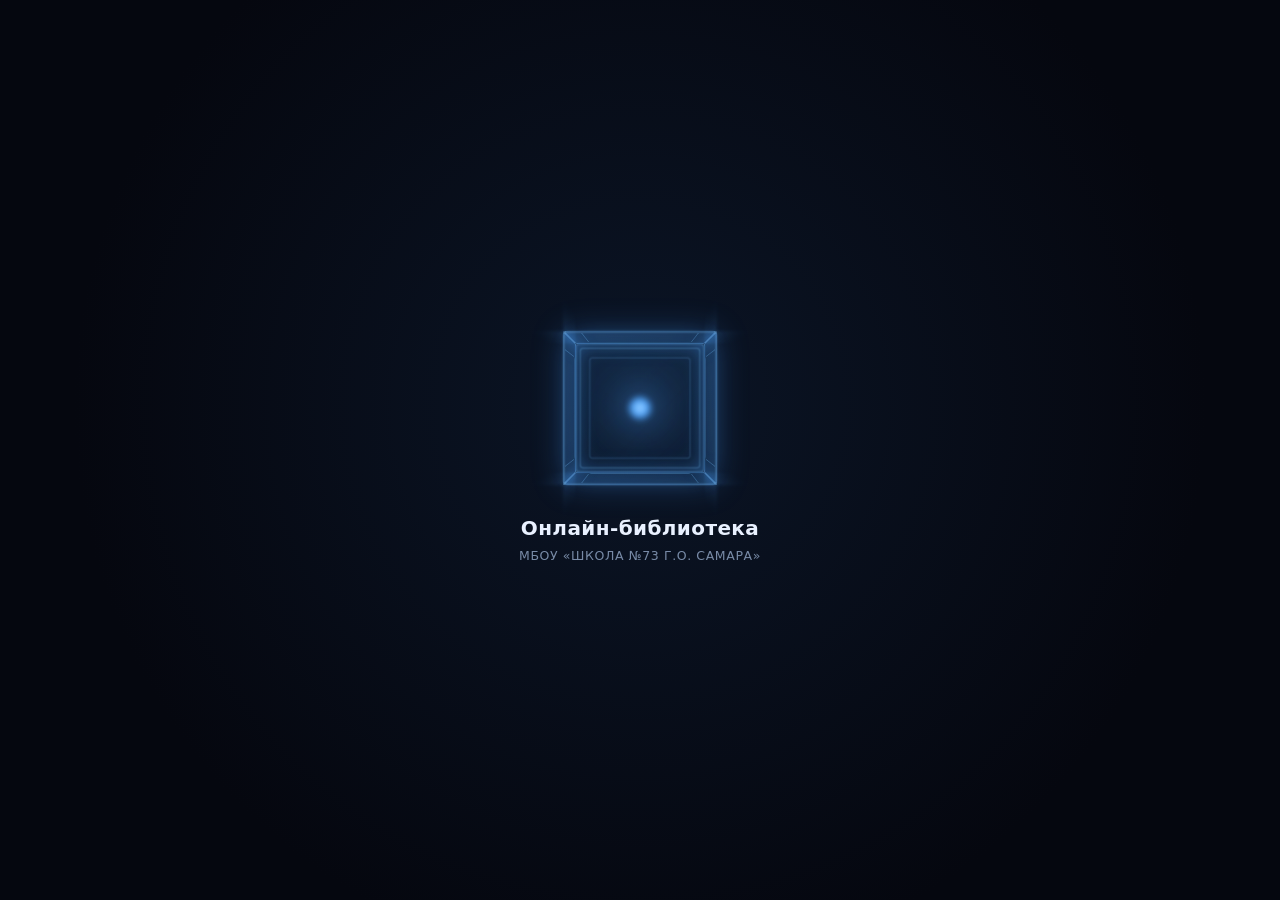
==== templates/index.html @ adfcaa39 "Первый коммит: загрузка проекта" ====
<!DOCTYPE html>
<html lang="ru" data-theme="dark">
<head>
<meta charset="UTF-8">
<meta name="viewport" content="width=device-width, initial-scale=1, viewport-fit=cover">
<title>Онлайн-библиотека — МБОУ «Школа №73 г.о. Самара»</title>
<link rel="stylesheet" href="/static/css/style.css">
</head>
<body>

<!-- ============ LOADER (3D CUBE) ============ -->
<div class="loader" id="loader">
  <div class="cube-scene">
    <div class="cube">
      <div class="cube-face cf-front"></div>
      <div class="cube-face cf-back"></div>
      <div class="cube-face cf-left"></div>
      <div class="cube-face cf-right"></div>
      <div class="cube-face cf-top"></div>
      <div class="cube-face cf-bottom"></div>
      <div class="cube-core"></div>
    </div>
  </div>
  <div class="loader-title">Онлайн-библиотека</div>
  <div class="loader-sub">МБОУ «Школа №73 г.о. Самара»</div>
</div>

<!-- ============ ФОНЫ ============ -->
<div class="bg-layer" id="bgA"></div>
<div class="bg-layer" id="bgB"></div>
<div class="bg-overlay"></div>

<!-- ============ AUTH OVERLAY ============ -->
<div class="auth-overlay hidden" id="authOverlay">
  <div class="auth-card">
    <button class="auth-close" id="authClose" title="Закрыть">×</button>

    <div class="auth-logo">▤</div>
    <h1 class="auth-title">Онлайн-библиотека</h1>
    <p class="auth-sub">МБОУ «Школа №73 г.о. Самара»</p>

    <div class="auth-tabs">
      <button class="auth-tab active" data-auth="login">Вход</button>
      <button class="auth-tab" data-auth="register">Регистрация</button>
    </div>

    <form id="authForm" autocomplete="off">
      <label class="field">
        <span>Логин</span>
        <input type="text" id="authLogin" placeholder="ivanov" maxlength="32" required>
      </label>
      <label class="field">
        <span>Пароль</span>
        <input type="password" id="authPassword" placeholder="Минимум 6 символов" minlength="6" required>
      </label>
      <div class="auth-error" id="authError"></div>
      <button type="submit" class="btn btn-primary btn-full" id="authSubmit">Войти</button>
    </form>

    <button class="auth-skip" id="authSkip">Читать без входа →</button>
  </div>
</div>

<!-- ============ APPLICATION ============ -->
<div class="app hidden" id="app">

  <aside class="sidebar" id="sidebar">
    <div class="brand reveal" style="--i:0">
      <div class="brand-logo">▤</div>
      <div class="brand-text">
        <span class="brand-title">Библиотека</span>
        <span class="brand-sub">Школа №73</span>
      </div>
    </div>

    <nav class="nav">
      <button class="nav-item active reveal" style="--i:1" data-tab="home">
        <span class="ni-icon">⌂</span><span class="ni-label">Главная</span>
      </button>
      <button class="nav-item reveal" style="--i:2" data-tab="books">
        <span class="ni-icon">▤</span><span class="ni-label">Произведения</span>
      </button>
      <button class="nav-item reveal" style="--i:3" data-tab="add">
        <span class="ni-icon">✎</span><span class="ni-label">Добавить</span>
      </button>
    </nav>

    <div class="sidebar-footer reveal" style="--i:4">
      <button class="theme-toggle" id="themeToggle" title="Сменить тему">
        <span class="tt-track"><span class="tt-thumb">◐</span></span>
      </button>
      <div class="user-slot" id="userSlot"></div>
    </div>
  </aside>

  <main class="main">
    <header class="topbar reveal" style="--i:5">
      <div class="crumbs">
        <span class="crumb-root">Библиотека</span>
        <span class="crumb-sep">/</span>
        <span class="crumb-cur" id="crumbCurrent">Главная</span>
      </div>
      <div class="search-wrap" id="searchWrap">
        <span class="search-icon">⌕</span>
        <input type="text" id="searchInput" placeholder="Поиск произведения…">
      </div>
    </header>

    <div class="content" id="content">

      <!-- HOME -->
      <section class="tab-panel active" id="tab-home">
        <div class="banner reveal" style="--i:6">
          <div class="banner-glow"></div>
          <div class="banner-inner">
            <h2>Онлайн-библиотека<br>МБОУ «Школа №73 г.о. Самара»</h2>
            <p>Читайте школьную программу прямо в браузере. Войдите в аккаунт,
               чтобы сохранять произведения в избранное, вести заметки и выделять важные мысли цветом.</p>
          </div>
        </div>

        <div class="home-grid">
          <div class="card clock-card reveal" style="--i:7">
            <div class="clock-time" id="clockTime">00:00:00</div>
            <div class="clock-date" id="clockDate">—</div>
          </div>

          <div class="card stat-card reveal" style="--i:8">
            <div class="stat-value" id="statBooks">0</div>
            <div class="stat-label">произведений в библиотеке</div>
          </div>

          <div class="card stat-card reveal" style="--i:9">
            <div class="stat-value" id="statFav">0</div>
            <div class="stat-label">в избранном</div>
          </div>

          <div class="card font-card reveal" style="--i:10">
            <div class="font-label">Размер текста</div>
            <div class="font-controls">
              <button class="btn btn-ghost btn-round" id="fontMinus" title="Меньше">A−</button>
              <span class="font-value" id="fontValue">18</span>
              <button class="btn btn-ghost btn-round" id="fontPlus" title="Больше">A+</button>
            </div>
          </div>
        </div>
      </section>

      <!-- BOOKS -->
      <section class="tab-panel" id="tab-books">
        <div class="books-head">
          <h3>Все произведения</h3>
          <span class="books-count" id="booksCount">0</span>
        </div>
        <div class="books-scroll" id="booksList"></div>
        <div class="empty-state hidden" id="booksEmpty">
          <div class="empty-mark">◫</div>
          <p>Пока ничего не найдено.</p>
        </div>
      </section>

      <!-- ADD -->
      <section class="tab-panel" id="tab-add">
        <div class="card info-card reveal" style="--i:6">
          <h3>Как добавить произведение</h3>
          <p>Библиотека пополняется <b>вручную</b> администратором школы.
             Автоматическая загрузка файлов с сайта отключена.</p>

          <div class="rule-block">
            <h4>Что не принимается</h4>
            <ul>
              <li>Произведения, запрещённые законодательством РФ
                  (экстремистские материалы из Федерального списка и т.п.).</li>
              <li>Контент 18+ / NSFW, сцены насилия и любой неприемлемый
                  для школьной библиотеки материал.</li>
              <li>Файлы, защищённые авторским правом без разрешения правообладателя.</li>
            </ul>
          </div>

          <div class="rule-block">
            <h4>Что принимается</h4>
            <ul>
              <li>Классическая литература, школьная программа, научпоп.</li>
              <li>Форматы: <code>.txt</code>, <code>.docx</code>, <code>.md</code>.</li>
              <li>Имя файла: <code>Автор - Название (год).txt</code></li>
            </ul>
          </div>

          <div class="mail-block">
            <span class="mail-label">Отправить произведение на почту:</span>
            <a class="mail-link" href="mailto:zezvarperol@gmail.com?subject=Добавление%20произведения%20в%20библиотеку">
              zezvarperol@gmail.com
            </a>
          </div>

          <div class="nametag">by suzarux — demo v0.1.3 build 154304102026</div>
        </div>
      </section>

    </div>
  </main>

  <nav class="mobile-nav">
    <button class="mnav-item active" data-tab="home"><span>⌂</span><small>Главная</small></button>
    <button class="mnav-item" data-tab="books"><span>▤</span><small>Книги</small></button>
    <button class="mnav-item" data-tab="add"><span>✎</span><small>Добавить</small></button>
    <button class="mnav-item" id="mobileTheme"><span>◐</span><small>Тема</small></button>
    <button class="mnav-item" id="mobileAuth"><span>⚿</span><small>Вход</small></button>
  </nav>
</div>

<!-- ============ READER ============ -->
<div class="reader hidden" id="reader">
  <div class="reader-top">
    <button class="btn btn-ghost btn-round" id="readerClose" title="Назад">←</button>
    <div class="reader-title-wrap">
      <div class="reader-title" id="readerTitle">—</div>
      <div class="reader-sub" id="readerSub">—</div>
    </div>
    <div class="reader-actions">
      <button class="btn btn-ghost btn-round" id="readerFav" title="В избранное">☆</button>
      <button class="btn btn-ghost btn-round" id="readerNotesBtn" title="Заметки">≡</button>
      <button class="btn btn-ghost btn-round" id="readerFontMinus" title="Меньше">A−</button>
      <button class="btn btn-ghost btn-round" id="readerFontPlus" title="Больше">A+</button>
    </div>
  </div>

  <div class="reader-body">
    <article class="reader-text" id="readerText"></article>

    <aside class="notes-panel" id="notesPanel">
      <div class="notes-head">
        <span>Заметки</span>
        <button class="btn btn-ghost btn-round btn-tiny" id="notesClose">×</button>
      </div>
      <textarea class="notes-input" id="noteInput"
                placeholder="Напиши заметку к этому произведению…"></textarea>
      <button class="btn btn-primary btn-small btn-full" id="noteAdd">Добавить заметку</button>
      <div class="notes-list" id="notesList"></div>
      <div class="hl-legend">
        <div class="hl-legend-title">Мои выделения</div>
        <div class="hl-legend-list" id="hlLegend"></div>
      </div>
    </aside>
  </div>
</div>

<!-- ============ SELECTION TOOLBAR ============ -->
<div class="sel-toolbar hidden" id="selToolbar">
  <span class="sel-label">Выделить:</span>
  <button class="sel-color" data-color="blue"   style="--c:#4da3ff"></button>
  <button class="sel-color" data-color="green"  style="--c:#48d597"></button>
  <button class="sel-color" data-color="yellow" style="--c:#ffd166"></button>
  <button class="sel-color" data-color="pink"   style="--c:#ff7eb6"></button>
  <button class="sel-color" data-color="violet" style="--c:#a98bff"></button>
</div>

<div class="toast-wrap" id="toastWrap"></div>

<script src="/static/js/app.js"></script>
</body>
</html>
---- static/css/style.css ----
/* ============================================================
   Онлайн-библиотека — Школа №73
   by suzarux — demo v0.1.3 build 154304102026
   ============================================================ */

:root{
  --radius: 14px;
  --radius-sm: 10px;
  --ease-spring: cubic-bezier(.34,1.56,.64,1);
  --ease-smooth: cubic-bezier(.22,1,.36,1);
  --ease-soft:   cubic-bezier(.4,0,.2,1);
}

[data-theme="dark"]{
  --bg:#070d18;
  --panel: rgba(16,26,44,.66);
  --panel-solid:#0f1a2c;
  --panel-2: rgba(26,40,64,.5);
  --border: rgba(120,170,255,.14);
  --border-strong: rgba(120,170,255,.28);
  --text:#e9f1ff;
  --muted:#8ba3c7;
  --accent:#4da3ff;
  --accent-2:#7cc4ff;
  --accent-soft: rgba(77,163,255,.14);
  --shadow: 0 20px 55px rgba(0,0,0,.6);
  --overlay: linear-gradient(180deg, rgba(6,11,22,.86) 0%, rgba(6,11,22,.94) 100%);
}
[data-theme="light"]{
  --bg:#eaf2fd;
  --panel: rgba(255,255,255,.74);
  --panel-solid:#ffffff;
  --panel-2: rgba(255,255,255,.6);
  --border: rgba(30,90,180,.14);
  --border-strong: rgba(30,90,180,.3);
  --text:#0d1a2e;
  --muted:#5c7699;
  --accent:#1f7ae0;
  --accent-2:#4da3ff;
  --accent-soft: rgba(31,122,224,.12);
  --shadow: 0 20px 50px rgba(30,80,160,.18);
  --overlay: linear-gradient(180deg, rgba(234,242,253,.85) 0%, rgba(234,242,253,.95) 100%);
}

*{box-sizing:border-box;margin:0;padding:0}
html,body{height:100%}
body{
  font-family:'Segoe UI','Inter',system-ui,-apple-system,Roboto,sans-serif;
  background:var(--bg); color:var(--text);
  overflow:hidden;
  -webkit-font-smoothing:antialiased;
  transition: background .6s var(--ease-smooth), color .6s var(--ease-smooth);
}
button,input,textarea{font-family:inherit;color:inherit}
.hidden{display:none !important}
::-webkit-scrollbar{width:9px;height:9px}
::-webkit-scrollbar-track{background:transparent}
::-webkit-scrollbar-thumb{background:var(--border-strong);border-radius:20px}
::-webkit-scrollbar-thumb:hover{background:var(--accent)}

/* ============================================================
   LOADER + 3D CUBE
   ============================================================ */
.loader{
  position:fixed;inset:0;z-index:200;
  display:flex;flex-direction:column;align-items:center;justify-content:center;
  background: radial-gradient(circle at 50% 45%, #0b1526 0%, #05070f 70%);
  transition:opacity .7s var(--ease-smooth), visibility .7s;
}
[data-theme="light"] .loader{
  background: radial-gradient(circle at 50% 45%, #dfeafb 0%, #b9cde8 70%);
}
.loader.gone{opacity:0;visibility:hidden}

.cube-scene{
  perspective: 800px;
  width:140px; height:140px;
  margin-bottom:38px;
  position:relative;
}
.cube{
  width:140px; height:140px;
  position:relative;
  transform-style:preserve-3d;
  animation: cubeRotate 5s linear infinite;
}
@keyframes cubeRotate{
  0%   { transform: rotateX(-25deg) rotateY(0deg); }
  100% { transform: rotateX(-25deg) rotateY(360deg); }
}

.cube-face{
  position:absolute; inset:0;
  border: 1px solid rgba(124,196,255,.55);
  background: linear-gradient(135deg, rgba(77,163,255,.10), rgba(77,163,255,.02));
  box-shadow:
    inset 0 0 22px rgba(77,163,255,.35),
    0 0 30px rgba(77,163,255,.28);
  border-radius:4px;
  backface-visibility: visible;
}
.cube-face::after{
  content:'';
  position:absolute; inset:14px;
  border:1px solid rgba(124,196,255,.28);
  border-radius:3px;
}
.cube-core{
  position:absolute;
  width:26px;height:26px;
  left:calc(50% - 13px);top:calc(50% - 13px);
  border-radius:50%;
  background: radial-gradient(circle, #a9dbff 0%, #4da3ff 45%, transparent 75%);
  filter: blur(3px);
  box-shadow:0 0 40px #4da3ff;
}
.cf-front   { transform: translateZ(70px); }
.cf-back    { transform: rotateY(180deg) translateZ(70px); }
.cf-left    { transform: rotateY(-90deg) translateZ(70px); }
.cf-right   { transform: rotateY(90deg)  translateZ(70px); }
.cf-top     { transform: rotateX(90deg)  translateZ(70px); }
.cf-bottom  { transform: rotateX(-90deg) translateZ(70px); }

.loader-title{
  font-size:20px;font-weight:700;letter-spacing:.4px;
  color:#e9f1ff;
}
[data-theme="light"] .loader-title{color:#0d1a2e}
.loader-sub{
  font-size:12.5px;
  color: rgba(180,205,240,.65);
  margin-top:8px;letter-spacing:.6px;
  text-transform:uppercase;
}

/* ============================================================
   BODY BG
   ============================================================ */
.bg-layer{
  position:fixed;inset:0;z-index:0;
  background-size:cover;background-position:center;
  opacity:0;transform:scale(1.08);
  transition:opacity 1.4s var(--ease-smooth), transform 12s linear;
  will-change:opacity,transform;
}
.bg-layer.show{opacity:1;transform:scale(1)}
.bg-overlay{
  position:fixed;inset:0;z-index:1;pointer-events:none;
  background:var(--overlay);
  transition:background .6s var(--ease-smooth);
}

/* ============================================================
   BUTTONS
   ============================================================ */
.btn{
  border:1px solid var(--border);
  background:var(--panel);
  color:var(--text);
  border-radius:var(--radius-sm);
  padding:11px 18px;
  font-size:14px;font-weight:600;
  cursor:pointer;
  backdrop-filter:blur(14px);
  transition:transform .35s var(--ease-spring), background .3s var(--ease-soft),
             border-color .3s var(--ease-soft), box-shadow .3s var(--ease-soft);
}
.btn:hover{transform:translateY(-2px);border-color:var(--border-strong);box-shadow:0 10px 24px rgba(0,0,0,.22)}
.btn:active{transform:translateY(0) scale(.97)}
.btn-primary{
  background:linear-gradient(135deg,var(--accent),var(--accent-2));
  border-color:transparent;color:#03121f;
}
.btn-primary:hover{box-shadow:0 12px 30px rgba(77,163,255,.4)}
.btn-ghost{background:transparent}
.btn-small{padding:8px 14px;font-size:13px}
.btn-tiny{padding:4px 9px;font-size:12px}
.btn-round{
  width:40px;height:40px;padding:0;border-radius:50%;
  display:inline-flex;align-items:center;justify-content:center;font-size:16px;
}
.btn-full{width:100%}

/* ============================================================
   AUTH OVERLAY (modal)
   ============================================================ */
.auth-overlay{
  position:fixed;inset:0;z-index:80;
  display:flex;align-items:center;justify-content:center;
  padding:20px;
  background: rgba(4,8,16,.55);
  backdrop-filter:blur(10px);
  animation: fadeIn .4s var(--ease-smooth) both;
}
[data-theme="light"] .auth-overlay{ background: rgba(215,228,246,.6); }
@keyframes fadeIn{ from{opacity:0} to{opacity:1} }

.auth-card{
  width:100%;max-width:420px;
  background:var(--panel);
  border:1px solid var(--border);
  border-radius:22px;
  padding:34px 30px 26px;
  backdrop-filter:blur(26px);
  box-shadow:var(--shadow);
  animation: cardIn .65s var(--ease-spring) both;
  position:relative;
}
@keyframes cardIn{ from{opacity:0;transform:translateY(24px) scale(.94)} to{opacity:1;transform:none} }

.auth-close{
  position:absolute;top:14px;right:16px;
  width:30px;height:30px;border-radius:50%;
  display:flex;align-items:center;justify-content:center;
  border:1px solid var(--border);background:transparent;color:var(--muted);
  font-size:16px;line-height:1;cursor:pointer;
  transition:all .35s var(--ease-spring);
}
.auth-close:hover{background:var(--panel-2);color:var(--text);transform:rotate(90deg) scale(1.05)}

.auth-logo{
  width:56px;height:56px;margin:0 auto 14px;
  display:flex;align-items:center;justify-content:center;
  font-size:26px;border-radius:16px;color:#03121f;
  background:linear-gradient(135deg,var(--accent),var(--accent-2));
  box-shadow:0 12px 30px rgba(77,163,255,.36);
}
.auth-title{text-align:center;font-size:22px;font-weight:700;letter-spacing:-.4px}
.auth-sub{text-align:center;color:var(--muted);font-size:12.5px;margin-top:5px;letter-spacing:.2px}

.auth-tabs{
  display:flex;gap:5px;margin:22px 0 18px;padding:5px;
  background:var(--panel-2);border-radius:12px;border:1px solid var(--border);
}
.auth-tab{
  flex:1;border:none;background:transparent;color:var(--muted);
  padding:9px;border-radius:9px;font-size:13.5px;font-weight:600;cursor:pointer;
  transition:all .35s var(--ease-spring);
}
.auth-tab.active{background:var(--panel-solid);color:var(--text);box-shadow:0 6px 14px rgba(0,0,0,.18)}

.field{display:block;margin-bottom:12px}
.field span{display:block;font-size:12px;color:var(--muted);margin-bottom:6px;font-weight:600;letter-spacing:.3px}
.field input{
  width:100%;padding:12px 14px;
  background:var(--panel-2);
  border:1px solid var(--border);
  border-radius:11px;font-size:14.5px;outline:none;
  transition:border-color .3s, box-shadow .3s, transform .35s var(--ease-spring);
}
.field input:focus{
  border-color:var(--accent);
  box-shadow:0 0 0 4px var(--accent-soft);
  transform:translateY(-1px);
}
.auth-error{
  min-height:18px;color:#ff6b8a;font-size:12.5px;margin-bottom:8px;text-align:center;
}
.auth-skip{
  display:block;width:100%;margin-top:16px;padding:10px;
  background:none;border:none;color:var(--muted);font-size:13px;font-weight:600;
  cursor:pointer;letter-spacing:.3px;border-radius:10px;
  transition:all .35s var(--ease-spring);
}
.auth-skip:hover{color:var(--accent);transform:translateX(4px)}

/* ============================================================
   APP SHELL
   ============================================================ */
.app{
  position:relative;z-index:2;
  display:grid;
  grid-template-columns:250px 1fr;
  height:100vh;
  animation: appIn .55s var(--ease-smooth) both;
  transition: filter .6s var(--ease-smooth);
}
.app.blurred{ filter: blur(5px); }
@keyframes appIn{ from{opacity:0} to{opacity:1} }

/* Reveal animation */
.reveal{
  opacity:0;
  transform:translateY(16px);
  animation: revealIn .75s var(--ease-spring) forwards;
  animation-delay: calc(var(--i, 0) * 80ms + 200ms);
}
@keyframes revealIn{
  to { opacity:1; transform:translateY(0); }
}

/* ============================================================
   SIDEBAR
   ============================================================ */
.sidebar{
  display:flex;flex-direction:column;
  padding:22px 16px;
  border-right:1px solid var(--border);
  background:var(--panel);
  backdrop-filter:blur(22px);
  transition:background .6s var(--ease-smooth);
}
.brand{display:flex;align-items:center;gap:12px;padding:0 8px 22px}
.brand-logo{
  width:42px;height:42px;flex:0 0 42px;
  display:flex;align-items:center;justify-content:center;font-size:20px;
  border-radius:13px;color:#03121f;
  background:linear-gradient(135deg,var(--accent),var(--accent-2));
  box-shadow:0 10px 24px rgba(77,163,255,.32);
  transition:transform .5s var(--ease-spring);
}
.brand-logo:hover{transform:rotate(-8deg) scale(1.06)}
.brand-text{display:flex;flex-direction:column;line-height:1.2}
.brand-title{font-weight:700;font-size:15px;letter-spacing:.2px}
.brand-sub{font-size:11.5px;color:var(--muted);letter-spacing:.3px}

.nav{display:flex;flex-direction:column;gap:4px;flex:1}
.nav-item{
  display:flex;align-items:center;gap:12px;
  padding:12px 14px;border:none;background:transparent;
  color:var(--muted);font-size:14px;font-weight:600;
  border-radius:12px;cursor:pointer;text-align:left;
  transition:all .4s var(--ease-spring);
}
.nav-item:hover{background:var(--panel-2);color:var(--text);transform:translateX(4px)}
.nav-item.active{
  background:var(--accent-soft);color:var(--accent);
  box-shadow:inset 0 0 0 1px var(--border-strong);
}
.ni-icon{font-size:15px;width:20px;text-align:center;line-height:1}

.sidebar-footer{display:flex;flex-direction:column;gap:12px;padding-top:14px;border-top:1px solid var(--border)}
.theme-toggle{
  border:1px solid var(--border);background:var(--panel-2);
  border-radius:26px;padding:4px;cursor:pointer;align-self:flex-start;
  transition:all .4s var(--ease-spring);
}
.theme-toggle:hover{border-color:var(--border-strong)}
.tt-track{display:block;width:50px;height:24px;border-radius:20px;position:relative;background:var(--panel-solid)}
.tt-thumb{
  position:absolute;top:2px;left:2px;width:20px;height:20px;border-radius:50%;
  display:flex;align-items:center;justify-content:center;font-size:11px;
  color:#03121f;
  background:linear-gradient(135deg,var(--accent),var(--accent-2));
  transition:transform .55s var(--ease-spring);
}
[data-theme="light"] .tt-thumb{transform:translateX(26px)}

.user-slot{display:flex;flex-direction:column;gap:8px}
.user-chip{
  display:flex;align-items:center;gap:10px;padding:8px 10px;
  border-radius:11px;background:var(--panel-2);border:1px solid var(--border);
}
.user-avatar{
  width:28px;height:28px;flex:0 0 28px;border-radius:50%;
  display:flex;align-items:center;justify-content:center;
  font-size:12px;font-weight:700;text-transform:uppercase;
  background:linear-gradient(135deg,var(--accent),var(--accent-2));color:#03121f;
}
.user-name{font-size:13px;font-weight:600;overflow:hidden;text-overflow:ellipsis;white-space:nowrap}

/* ============================================================
   MAIN / TOPBAR
   ============================================================ */
.main{display:flex;flex-direction:column;overflow:hidden}
.topbar{
  display:flex;align-items:center;justify-content:space-between;gap:20px;
  padding:18px 30px;border-bottom:1px solid var(--border);
  background:var(--panel);backdrop-filter:blur(20px);
}
.crumbs{font-size:14px;font-weight:600;display:flex;gap:8px;align-items:center;letter-spacing:.2px}
.crumb-root{color:var(--muted)}
.crumb-sep{color:var(--muted);opacity:.5}
.search-wrap{
  position:relative;display:flex;align-items:center;
  background:var(--panel-2);border:1px solid var(--border);
  border-radius:12px;padding:0 14px;min-width:260px;
  transition:all .4s var(--ease-spring);
}
.search-wrap:focus-within{
  border-color:var(--accent);box-shadow:0 0 0 4px var(--accent-soft);transform:translateY(-1px);
}
.search-wrap.disabled{opacity:.4;pointer-events:none}
.search-icon{font-size:14px;opacity:.65;margin-right:8px;line-height:1}
.search-wrap input{
  border:none;background:transparent;outline:none;
  padding:11px 0;font-size:14px;width:100%;
}

.content{flex:1;overflow:hidden;padding:26px 30px 34px;position:relative}
.tab-panel{display:none;height:100%;overflow-y:auto;padding-right:6px}
.tab-panel.active{display:block;animation: panelIn .55s var(--ease-smooth) both}
@keyframes panelIn{ from{opacity:0;transform:translateY(16px)} to{opacity:1;transform:none} }

/* HOME */
.banner{
  position:relative;border-radius:20px;overflow:hidden;
  padding:44px 38px;
  background:linear-gradient(135deg, rgba(77,163,255,.26), rgba(124,196,255,.08) 60%, transparent);
  border:1px solid var(--border);
  box-shadow:var(--shadow);
  margin-bottom:22px;
}
.banner-glow{
  position:absolute;width:340px;height:340px;border-radius:50%;
  right:-90px;top:-140px;
  background:radial-gradient(circle, rgba(77,163,255,.45), transparent 70%);
  filter:blur(20px);animation:floatGlow 9s ease-in-out infinite;
}
@keyframes floatGlow{ 0%,100%{transform:translate(0,0)} 50%{transform:translate(-24px,26px)} }
.banner-inner{position:relative;z-index:1;max-width:640px}
.banner h2{font-size:26px;line-height:1.3;letter-spacing:-.5px;margin-bottom:12px}
.banner p{color:var(--muted);font-size:14.5px;line-height:1.65}

.home-grid{display:grid;grid-template-columns:repeat(auto-fit,minmax(210px,1fr));gap:16px}
.card{
  background:var(--panel);border:1px solid var(--border);
  border-radius:18px;padding:22px;
  backdrop-filter:blur(18px);box-shadow:var(--shadow);
  transition:transform .5s var(--ease-spring), border-color .3s var(--ease-soft);
}
.card:hover{transform:translateY(-4px);border-color:var(--border-strong)}
.clock-time{
  font-size:36px;font-weight:700;letter-spacing:-1.5px;
  background:linear-gradient(135deg,var(--accent),var(--accent-2));
  -webkit-background-clip:text;background-clip:text;color:transparent;
  font-variant-numeric:tabular-nums;
}
.clock-date{color:var(--muted);font-size:13px;margin-top:6px;text-transform:capitalize}
.stat-value{font-size:36px;font-weight:700;letter-spacing:-1.5px;color:var(--accent)}
.stat-label{color:var(--muted);font-size:13px;margin-top:4px}
.font-label{color:var(--muted);font-size:13px;margin-bottom:12px}
.font-controls{display:flex;align-items:center;gap:12px}
.font-value{font-size:19px;font-weight:700;min-width:32px;text-align:center;color:var(--accent)}

/* BOOKS */
.books-head{display:flex;align-items:baseline;gap:12px;margin-bottom:16px}
.books-head h3{font-size:19px;letter-spacing:-.3px}
.books-count{
  font-size:12px;font-weight:700;color:var(--accent);
  background:var(--accent-soft);padding:3px 10px;border-radius:20px;
}
.books-scroll{
  display:grid;grid-template-columns:repeat(2,minmax(0,1fr));
  gap:12px;max-height:calc(100vh - 250px);
  overflow-y:auto;padding-right:8px;
}
.book-card{
  display:flex;flex-direction:column;gap:8px;
  padding:18px;border-radius:15px;
  background:var(--panel);border:1px solid var(--border);
  cursor:pointer;position:relative;overflow:hidden;
  backdrop-filter:blur(14px);
  transition:transform .45s var(--ease-spring), border-color .3s,
             box-shadow .35s var(--ease-soft), background .3s;
  animation: bookIn .5s var(--ease-smooth) both;
}
@keyframes bookIn{ from{opacity:0;transform:translateY(14px) scale(.97)} to{opacity:1;transform:none} }
.book-card::before{
  content:'';position:absolute;left:0;top:0;bottom:0;width:3px;
  background:linear-gradient(180deg,var(--accent),var(--accent-2));
  transform:scaleY(0);transform-origin:top;
  transition:transform .45s var(--ease-spring);
}
.book-card:hover{transform:translateY(-4px) scale(1.012);border-color:var(--border-strong);
  box-shadow:0 18px 40px rgba(0,0,0,.3)}
.book-card:hover::before{transform:scaleY(1)}
.book-title{font-size:15px;font-weight:700;line-height:1.35;padding-right:26px}
.book-meta{font-size:12.5px;color:var(--muted);display:flex;gap:9px;flex-wrap:wrap}
.book-meta b{color:var(--text);font-weight:600}
.book-fav{
  position:absolute;top:14px;right:14px;font-size:15px;
  opacity:.35;transition:all .4s var(--ease-spring);cursor:pointer;
  background:none;border:none;padding:2px;line-height:1;
}
.book-fav:hover{transform:scale(1.35);opacity:.75}
.book-fav.on{opacity:1;color:#ffc94d;filter:drop-shadow(0 0 8px rgba(255,200,60,.75))}

.empty-state{text-align:center;padding:70px 20px;color:var(--muted)}
.empty-mark{font-size:44px;margin-bottom:12px;opacity:.5;line-height:1}

/* INFO CARD */
.info-card{max-width:760px}
.info-card h3{font-size:20px;margin-bottom:12px;letter-spacing:-.3px}
.info-card > p{color:var(--muted);line-height:1.7;font-size:14.5px;margin-bottom:22px}
.rule-block{
  background:var(--panel-2);border:1px solid var(--border);
  border-radius:14px;padding:18px 20px;margin-bottom:14px;
  transition:border-color .3s, transform .4s var(--ease-spring);
}
.rule-block:hover{transform:translateX(4px);border-color:var(--border-strong)}
.rule-block h4{font-size:14.5px;margin-bottom:10px;letter-spacing:.2px}
.rule-block ul{list-style:none;display:flex;flex-direction:column;gap:8px}
.rule-block li{font-size:13.5px;color:var(--muted);line-height:1.6;padding-left:16px;position:relative}
.rule-block li::before{content:'—';position:absolute;left:0;color:var(--accent);opacity:.7}
.rule-block code{
  background:var(--accent-soft);color:var(--accent);
  padding:2px 7px;border-radius:6px;font-size:12.5px;
}
.mail-block{
  margin-top:20px;padding:20px;border-radius:14px;
  background:linear-gradient(135deg,var(--accent-soft),transparent);
  border:1px solid var(--border-strong);
  display:flex;flex-direction:column;gap:8px;
}
.mail-label{font-size:13px;color:var(--muted)}
.mail-link{
  font-size:19px;font-weight:700;color:var(--accent);text-decoration:none;
  transition:transform .4s var(--ease-spring), letter-spacing .3s;
  display:inline-block;width:fit-content;
}
.mail-link:hover{transform:translateX(6px);letter-spacing:.5px}

.nametag{
  margin-top:26px;padding-top:16px;border-top:1px dashed var(--border);
  font-family: 'Consolas','JetBrains Mono',monospace;
  font-size:11.5px;letter-spacing:.6px;
  color:var(--muted); opacity:.8;
  text-align:right;
}

/* MOBILE NAV */
.mobile-nav{display:none}

/* ============================================================
   READER
   ============================================================ */
.reader{
  position:fixed;inset:0;z-index:70;
  display:flex;flex-direction:column;
  background:var(--bg);
  animation: readerIn .5s var(--ease-smooth) both;
}
@keyframes readerIn{ from{opacity:0;transform:translateY(24px) scale(.985)} to{opacity:1;transform:none} }
.reader-top{
  display:flex;align-items:center;gap:14px;
  padding:16px 24px;border-bottom:1px solid var(--border);
  background:var(--panel);backdrop-filter:blur(20px);
}
.reader-title-wrap{flex:1;min-width:0}
.reader-title{font-size:16px;font-weight:700;white-space:nowrap;overflow:hidden;text-overflow:ellipsis}
.reader-sub{font-size:12.5px;color:var(--muted);white-space:nowrap;overflow:hidden;text-overflow:ellipsis}
.reader-actions{display:flex;gap:8px}
#readerFav.on{color:#ffc94d;border-color:#ffc94d}
.reader-body{flex:1;display:flex;overflow:hidden;position:relative}
.reader-text{
  flex:1;overflow-y:auto;
  padding:44px clamp(20px,7vw,120px) 90px;
  white-space:pre-wrap;word-wrap:break-word;
  line-height:1.85;letter-spacing:.15px;
  font-size:18px;
  max-width:100%;
  transition:font-size .35s var(--ease-smooth);
}
.reader-text::selection{background:var(--accent-soft)}
mark.hl{
  background:transparent;border-radius:4px;padding:2px 1px;
  transition:background .3s;cursor:pointer;
}
mark.hl[data-color="blue"]  {background:rgba(77,163,255,.32)}
mark.hl[data-color="green"] {background:rgba(72,213,151,.32)}
mark.hl[data-color="yellow"]{background:rgba(255,209,102,.38)}
mark.hl[data-color="pink"]  {background:rgba(255,126,182,.32)}
mark.hl[data-color="violet"]{background:rgba(169,139,255,.34)}
mark.hl:hover{filter:brightness(1.25)}

.notes-panel{
  width:330px;flex:0 0 330px;
  border-left:1px solid var(--border);
  background:var(--panel);backdrop-filter:blur(20px);
  display:flex;flex-direction:column;gap:12px;
  padding:20px;overflow-y:auto;
  transition:transform .5s var(--ease-spring), margin .5s var(--ease-spring);
}
.notes-panel.collapsed{margin-right:-330px;transform:translateX(100%)}
.notes-head{display:flex;justify-content:space-between;align-items:center;font-weight:700;font-size:15px;letter-spacing:.2px}
.notes-input{
  width:100%;min-height:90px;resize:vertical;
  background:var(--panel-2);border:1px solid var(--border);
  border-radius:12px;padding:12px;font-size:13.5px;outline:none;
  transition:border-color .3s, box-shadow .3s;line-height:1.55;
}
.notes-input:focus{border-color:var(--accent);box-shadow:0 0 0 4px var(--accent-soft)}
.notes-list{display:flex;flex-direction:column;gap:9px}
.note-item{
  background:var(--panel-2);border:1px solid var(--border);
  border-radius:11px;padding:12px;font-size:13px;line-height:1.55;
  animation: bookIn .4s var(--ease-smooth) both;
  transition:transform .4s var(--ease-spring), border-color .3s;
}
.note-item:hover{transform:translateX(-3px);border-color:var(--border-strong)}
.note-date{font-size:11px;color:var(--muted);margin-top:7px}
.note-del{float:right;background:none;border:none;cursor:pointer;opacity:.45;font-size:12px;
  transition:all .3s var(--ease-spring)}
.note-del:hover{opacity:1;transform:scale(1.25)}

.hl-legend{margin-top:8px;border-top:1px solid var(--border);padding-top:14px}
.hl-legend-title{font-size:12px;color:var(--muted);font-weight:700;margin-bottom:10px;
  text-transform:uppercase;letter-spacing:.6px}
.hl-legend-list{display:flex;flex-direction:column;gap:8px}
.hl-item{
  font-size:12.5px;line-height:1.5;padding:9px 11px;border-radius:10px;
  border-left:3px solid var(--accent);background:var(--panel-2);
  display:flex;justify-content:space-between;gap:8px;align-items:flex-start;
  animation: bookIn .35s var(--ease-smooth) both;
}
.hl-item-text{flex:1;opacity:.85}
.hl-item-x{background:none;border:none;cursor:pointer;opacity:.5;font-size:12px;
  transition:all .3s var(--ease-spring)}
.hl-item-x:hover{opacity:1;transform:scale(1.2)}

/* SELECTION TOOLBAR */
.sel-toolbar{
  position:fixed;z-index:90;
  display:flex;align-items:center;gap:8px;
  padding:8px 12px;border-radius:30px;
  background:var(--panel-solid);border:1px solid var(--border-strong);
  box-shadow:0 16px 40px rgba(0,0,0,.45);
  transform:translate(-50%,-100%) scale(.85);opacity:0;
  transition:transform .35s var(--ease-spring), opacity .25s var(--ease-soft);
  pointer-events:none;
}
.sel-toolbar.show{transform:translate(-50%,-100%) scale(1);opacity:1;pointer-events:auto}
.sel-label{font-size:12px;color:var(--muted);font-weight:600;margin-right:2px}
.sel-color{
  width:24px;height:24px;border-radius:50%;border:2px solid rgba(255,255,255,.25);
  background:var(--c);cursor:pointer;
  transition:transform .35s var(--ease-spring), box-shadow .3s;
}
.sel-color:hover{transform:scale(1.22);box-shadow:0 0 12px var(--c)}

/* TOAST */
.toast-wrap{position:fixed;bottom:26px;left:50%;transform:translateX(-50%);
  z-index:120;display:flex;flex-direction:column;gap:9px;align-items:center;pointer-events:none}
.toast{
  padding:11px 22px;border-radius:30px;font-size:13.5px;font-weight:600;
  background:var(--panel-solid);border:1px solid var(--border-strong);
  box-shadow:0 14px 34px rgba(0,0,0,.4);
  animation: toastIn .45s var(--ease-spring) both;
}
@keyframes toastIn{ from{opacity:0;transform:translateY(20px) scale(.9)} to{opacity:1;transform:none} }
.toast.out{animation: toastOut .35s var(--ease-soft) both}
@keyframes toastOut{ to{opacity:0;transform:translateY(14px) scale(.94)} }

/* ============================================================
   RESPONSIVE
   ============================================================ */
@media (max-width:1024px){
  .books-scroll{grid-template-columns:1fr}
  .notes-panel{width:290px;flex-basis:290px}
  .notes-panel.collapsed{margin-right:-290px}
}
@media (max-width:860px){
  .app{grid-template-columns:1fr}
  .sidebar{display:none}
  .mobile-nav{
    display:flex;position:fixed;bottom:0;left:0;right:0;z-index:40;
    background:var(--panel);backdrop-filter:blur(22px);
    border-top:1px solid var(--border);
    padding:8px 6px calc(8px + env(safe-area-inset-bottom));
    justify-content:space-around;
  }
  .mnav-item{
    flex:1;display:flex;flex-direction:column;align-items:center;gap:3px;
    background:none;border:none;color:var(--muted);cursor:pointer;
    padding:7px 4px;border-radius:12px;font-size:18px;line-height:1;
    transition:all .4s var(--ease-spring);
  }
  .mnav-item small{font-size:10px;font-weight:600;letter-spacing:.3px}
  .mnav-item.active{color:var(--accent);background:var(--accent-soft);transform:translateY(-3px)}
  .content{padding:18px 16px 100px}
  .topbar{padding:14px 16px;flex-wrap:wrap;gap:12px}
  .search-wrap{min-width:100%;order:2}
  .books-scroll{max-height:none;overflow:visible}
  .reader-text{padding:28px 20px 100px;font-size:17px}
  .notes-panel{
    position:absolute;right:0;top:0;bottom:0;z-index:5;
    width:88%;max-width:340px;flex-basis:auto;
    box-shadow:-20px 0 50px rgba(0,0,0,.4);
  }
  .notes-panel.collapsed{margin-right:0;transform:translateX(105%)}
  .banner{padding:32px 24px}
  .banner h2{font-size:21px}
  .clock-time{font-size:30px}
}
@media (max-width:480px){
  .home-grid{grid-template-columns:1fr 1fr}
  .clock-card{grid-column:1/-1}
  .font-card{grid-column:1/-1}
  .stat-value{font-size:28px}
  .auth-card{padding:30px 22px 24px}
}
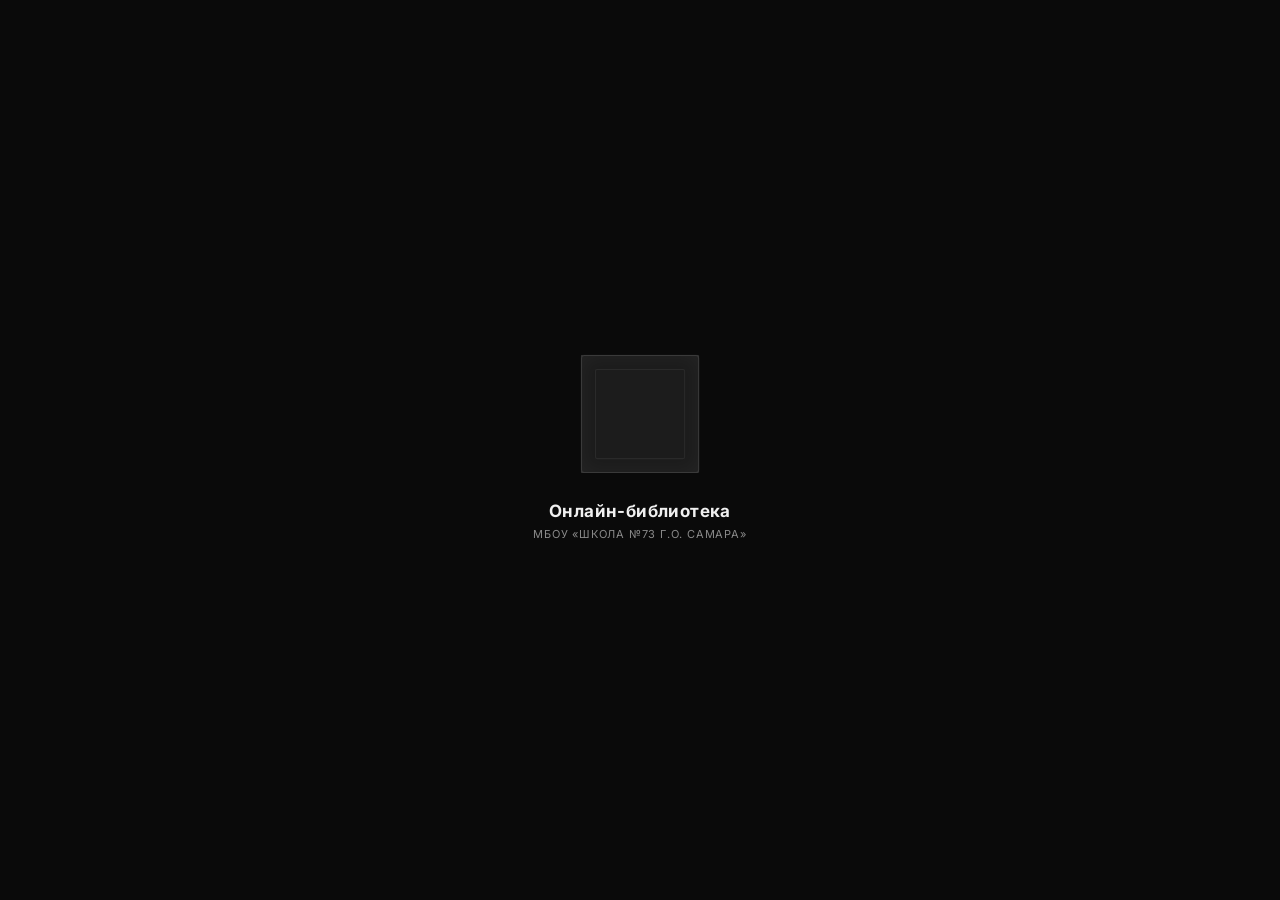
==== commit 287e6757: "Update v0.1.4" ====
--- a/templates/index.html
+++ b/templates/index.html
@@ -4,11 +4,21 @@
 <meta charset="UTF-8">
 <meta name="viewport" content="width=device-width, initial-scale=1, viewport-fit=cover">
 <title>Онлайн-библиотека — МБОУ «Школа №73 г.о. Самара»</title>
+<link rel="preconnect" href="https://fonts.googleapis.com">
+<link rel="preconnect" href="https://fonts.gstatic.com" crossorigin>
+<link href="https://fonts.googleapis.com/css2?family=Inter:wght@400;500;600;700&family=Roboto:wght@400;500;700&family=Open+Sans:wght@400;600;700&family=PT+Serif:wght@400;700&family=JetBrains+Mono:wght@400;600&family=Comic+Neue:wght@400;700&family=Manrope:wght@400;600;700&display=swap" rel="stylesheet">
 <link rel="stylesheet" href="/static/css/style.css">
 </head>
 <body>
 
-<!-- ============ LOADER (3D CUBE) ============ -->
+<!-- GLOW BACKGROUND -->
+<div class="glow-bg">
+  <div class="glow-blob g1"></div>
+  <div class="glow-blob g2"></div>
+  <div class="glow-blob g3"></div>
+</div>
+
+<!-- LOADER -->
 <div class="loader" id="loader">
   <div class="cube-scene">
     <div class="cube">
@@ -25,47 +35,35 @@
   <div class="loader-sub">МБОУ «Школа №73 г.о. Самара»</div>
 </div>
 
-<!-- ============ ФОНЫ ============ -->
-<div class="bg-layer" id="bgA"></div>
-<div class="bg-layer" id="bgB"></div>
-<div class="bg-overlay"></div>
-
-<!-- ============ AUTH OVERLAY ============ -->
+<!-- AUTH -->
 <div class="auth-overlay hidden" id="authOverlay">
   <div class="auth-card">
-    <button class="auth-close" id="authClose" title="Закрыть">×</button>
-
+    <button class="auth-close" id="authClose">×</button>
     <div class="auth-logo">▤</div>
     <h1 class="auth-title">Онлайн-библиотека</h1>
     <p class="auth-sub">МБОУ «Школа №73 г.о. Самара»</p>
-
     <div class="auth-tabs">
       <button class="auth-tab active" data-auth="login">Вход</button>
       <button class="auth-tab" data-auth="register">Регистрация</button>
     </div>
-
     <form id="authForm" autocomplete="off">
-      <label class="field">
-        <span>Логин</span>
-        <input type="text" id="authLogin" placeholder="ivanov" maxlength="32" required>
-      </label>
-      <label class="field">
-        <span>Пароль</span>
-        <input type="password" id="authPassword" placeholder="Минимум 6 символов" minlength="6" required>
-      </label>
+      <label class="field"><span>Логин</span>
+        <input type="text" id="authLogin" placeholder="suzarux" maxlength="32" required></label>
+      <label class="field"><span>Пароль</span>
+        <input type="password" id="authPassword" placeholder="Минимум 6 символов" minlength="6" required></label>
       <div class="auth-error" id="authError"></div>
       <button type="submit" class="btn btn-primary btn-full" id="authSubmit">Войти</button>
     </form>
-
-    <button class="auth-skip" id="authSkip">Читать без входа →</button>
+    <button class="btn btn-ghost btn-full" style="margin-top:12px;font-size:12.5px" id="authSkip">Читать без входа →</button>
+    <div class="auth-hint">Демо: <code>suzarux / admin123</code> · <code>ivanov / user123</code></div>
   </div>
 </div>
 
-<!-- ============ APPLICATION ============ -->
+<!-- APP -->
 <div class="app hidden" id="app">
 
-  <aside class="sidebar" id="sidebar">
-    <div class="brand reveal" style="--i:0">
+  <aside class="sidebar">
+    <div class="brand reveal" style="--i:0" id="brandLogo">
       <div class="brand-logo">▤</div>
       <div class="brand-text">
         <span class="brand-title">Библиотека</span>
@@ -73,84 +71,81 @@
       </div>
     </div>
 
-    <nav class="nav">
-      <button class="nav-item active reveal" style="--i:1" data-tab="home">
-        <span class="ni-icon">⌂</span><span class="ni-label">Главная</span>
-      </button>
-      <button class="nav-item reveal" style="--i:2" data-tab="books">
-        <span class="ni-icon">▤</span><span class="ni-label">Произведения</span>
-      </button>
-      <button class="nav-item reveal" style="--i:3" data-tab="add">
-        <span class="ni-icon">✎</span><span class="ni-label">Добавить</span>
-      </button>
+    <nav class="nav" id="mainNav">
+      <button class="nav-item active reveal" style="--i:1" data-tab="home"><span class="ni-icon">⌂</span>Главная</button>
+      <button class="nav-item reveal" style="--i:2" data-tab="books"><span class="ni-icon">▤</span>Произведения</button>
+      <button class="nav-item reveal" style="--i:3" data-tab="history"><span class="ni-icon">§</span>История школы</button>
+      <button class="nav-item reveal" style="--i:4" data-tab="users"><span class="ni-icon">◉</span>Пользователи</button>
+      <button class="nav-item reveal" style="--i:5" data-tab="tickets"><span class="ni-icon">✎</span>Заявки<span class="nav-badge" id="ticketsBadge">0</span></button>
+      <button class="nav-item reveal hidden" style="--i:6" id="navChat" data-tab="chat"><span class="ni-icon">✦</span>Чат админов<span class="nav-badge" id="chatBadge">0</span></button>
+      <button class="nav-item reveal" style="--i:7" data-tab="add"><span class="ni-icon">＋</span>Добавить книгу</button>
+      <button class="nav-item reveal" style="--i:8" data-tab="settings"><span class="ni-icon">⚙</span>Настройки</button>
     </nav>
 
-    <div class="sidebar-footer reveal" style="--i:4">
-      <button class="theme-toggle" id="themeToggle" title="Сменить тему">
-        <span class="tt-track"><span class="tt-thumb">◐</span></span>
-      </button>
+    <div class="sidebar-footer reveal" style="--i:9">
       <div class="user-slot" id="userSlot"></div>
     </div>
   </aside>
 
   <main class="main">
-    <header class="topbar reveal" style="--i:5">
+    <header class="topbar reveal" style="--i:10">
       <div class="crumbs">
         <span class="crumb-root">Библиотека</span>
         <span class="crumb-sep">/</span>
         <span class="crumb-cur" id="crumbCurrent">Главная</span>
       </div>
+      <button class="btn btn-primary btn-small topbar-login hidden" id="topbarLogin">Войти</button>
       <div class="search-wrap" id="searchWrap">
         <span class="search-icon">⌕</span>
         <input type="text" id="searchInput" placeholder="Поиск произведения…">
       </div>
     </header>
 
-    <div class="content" id="content">
-
-      <!-- HOME -->
+    <div class="content">
+
       <section class="tab-panel active" id="tab-home">
-        <div class="banner reveal" style="--i:6">
-          <div class="banner-glow"></div>
+        <div class="banner reveal" style="--i:11">
           <div class="banner-inner">
             <h2>Онлайн-библиотека<br>МБОУ «Школа №73 г.о. Самара»</h2>
-            <p>Читайте школьную программу прямо в браузере. Войдите в аккаунт,
-               чтобы сохранять произведения в избранное, вести заметки и выделять важные мысли цветом.</p>
-          </div>
-        </div>
-
+            <p>Читайте школьную программу прямо в браузере. Войдите в аккаунт, чтобы сохранять избранное,
+               вести заметки, оставлять комментарии и делиться списком прочитанного.</p>
+          </div>
+        </div>
         <div class="home-grid">
-          <div class="card clock-card reveal" style="--i:7">
+          <div class="card clock-card reveal" style="--i:12">
             <div class="clock-time" id="clockTime">00:00:00</div>
             <div class="clock-date" id="clockDate">—</div>
           </div>
-
-          <div class="card stat-card reveal" style="--i:8">
+          <div class="card stat-card reveal" style="--i:13">
             <div class="stat-value" id="statBooks">0</div>
             <div class="stat-label">произведений в библиотеке</div>
-          </div>
-
-          <div class="card stat-card reveal" style="--i:9">
-            <div class="stat-value" id="statFav">0</div>
-            <div class="stat-label">в избранном</div>
-          </div>
-
-          <div class="card font-card reveal" style="--i:10">
-            <div class="font-label">Размер текста</div>
-            <div class="font-controls">
-              <button class="btn btn-ghost btn-round" id="fontMinus" title="Меньше">A−</button>
-              <span class="font-value" id="fontValue">18</span>
-              <button class="btn btn-ghost btn-round" id="fontPlus" title="Больше">A+</button>
-            </div>
-          </div>
-        </div>
-      </section>
-
-      <!-- BOOKS -->
+            <div class="stat-delta">+2 за неделю</div>
+          </div>
+          <div class="card stat-card reveal" style="--i:14">
+            <div class="stat-value" id="statUsers">0</div>
+            <div class="stat-label">читателей зарегистрировано</div>
+            <div class="stat-delta" id="statOnline">1 онлайн</div>
+          </div>
+        </div>
+      </section>
+
       <section class="tab-panel" id="tab-books">
+        <div class="disclaimer">
+          <b>Внимание.</b> Произведения, помеченные как «Внешние», загружаются из открытых источников
+          (Викитека и другие). Автор проекта и школа №73 <b>не несут ответственности</b> за их содержание,
+          точность текста и соблюдение авторских прав. Претензии направляйте первоисточнику.
+        </div>
         <div class="books-head">
           <h3>Все произведения</h3>
           <span class="books-count" id="booksCount">0</span>
+          <div class="books-filters">
+            <button class="filter-chip active" data-filter="all">Все</button>
+            <button class="filter-chip" data-filter="local">Наши</button>
+            <button class="filter-chip" data-filter="uploaded">Загруженные</button>
+            <button class="filter-chip" data-filter="pdf">PDF</button>
+            <button class="filter-chip" data-filter="external">Внешние</button>
+            <button class="filter-chip" data-filter="fav">Избранное</button>
+          </div>
         </div>
         <div class="books-scroll" id="booksList"></div>
         <div class="empty-state hidden" id="booksEmpty">
@@ -159,60 +154,451 @@
         </div>
       </section>
 
-      <!-- ADD -->
+      <section class="tab-panel" id="tab-history">
+        <div class="card history-content">
+          <h3>История школы</h3>
+          <p><span class="year">1960</span>В 1960 году по типовому проекту на улице Майской была построена
+          школа-интернат №3. Среди маленьких домишек, окружавших её со всех сторон, «храм науки» в то время
+          был самым высоким зданием.</p>
+
+          <div class="director">
+            <div class="director-year">1960—1965</div>
+            <div>
+              <div class="director-name">Отроха М. Н.</div>
+              <div class="director-desc">Первый директор. Прежде чем стать руководителем и войти в солидный
+              директорский кабинет, ему пришлось в полной мере узнать, что такое стройка. Беседа с прорабами,
+              рабочими, сметы, стройматериалы. Это потом уже будет Первое сентября, первые ученики,
+              учебные планы, работа с детьми и родителями.</div>
+            </div>
+          </div>
+
+          <div class="highlight">По воспоминаниям современников, первый директор был благородным и крепким,
+          как утёс, человеком.</div>
+
+          <p>По архивным данным, в 1960 году в школе-интернате обучалось 32 класса-комплекта. Общее количество
+          учащихся — 936 человек. На базе школы-интерната в это время ещё работала вечерняя школа и
+          функционировала районная лыжная база.</p>
+
+          <p>При директорах <b>Демба М. А., Затрутине В. А., Ермаковой М. И., Горяйновой А. П.</b>
+          продолжали развиваться лучшие школьные традиции: совместная работа и праздничные мероприятия
+          с заводом «Металлург», экскурсии по городу и на производство, встречи с известными людьми города.</p>
+
+          <p>Шли годы. Менялась страна, вместе с ней менялась и школа. К этому времени маленькие частные
+          строения вокруг школы стали заменяться новыми многоэтажками. Самое высокое когда-то здание школы
+          затерялось теперь в домах-гигантах. Здесь начал строиться жилой 16 микрорайон Авиационного завода.</p>
+
+          <div class="director">
+            <div class="director-year">1984—1992</div>
+            <div>
+              <div class="director-name">Диженина Т. Я.</div>
+              <div class="director-desc">В эту трудную, как для страны, так и для советской системы
+              образования, эпоху перемен школа устояла от соблазнов ярких и не всегда оправданных нововведений.
+              Татьяна Яковлевна в своей педагогической деятельности отдавала приоритет традиционному
+              качественному образованию.</div>
+            </div>
+          </div>
+
+          <p>С каждым годом новые директора — <b>Бочков В. В., Савенков А. А., Залесская Е. А.,
+          Горячева Е. В.</b> — вписывают все новые странички в историю развития школы. На базе школы
+          открывается филиал ДШИ №8 «Радуга», осуществляется плодотворная работа в социально-педагогическом
+          комплексе с ТОСом 16 микрорайона (праздники — «День пожилого человека», «День Матери»,
+          Новогодняя ёлка в микрорайоне, Масленица). Пополняется и материально-техническая база:
+          открыт компьютерный класс.</p>
+
+          <div class="director">
+            <div class="director-year">с 2009</div>
+            <div>
+              <div class="director-name">Дрожджа Наталья Борисовна</div>
+              <div class="director-desc">Возглавляя педагогический коллектив и бережно храня лучшие традиции
+              школы, Наталья Борисовна старается преобразовать её в современное и конкурентоспособное
+              образовательное учреждение.</div>
+            </div>
+          </div>
+
+          <p>В здании проведена реорганизация информационного пространства ОУ. В школе осуществляется
+          работа по созданию условий для повышения здоровьесберегающих и здоровьеформирующих ресурсов.
+          Школа находится в эксперименте по профильному обучению. В этом году школа получила статус
+          «Инновационно-активная школа».</p>
+        </div>
+      </section>
+
+      <section class="tab-panel" id="tab-users">
+        <div class="users-head">
+          <h3>Пользователи</h3>
+          <span class="books-count" id="usersCount">0</span>
+          <div class="sort-controls">
+            <button class="sort-btn active" data-sort="alpha">А—Я</button>
+            <button class="sort-btn" data-sort="time">По времени</button>
+            <button class="sort-btn" data-sort="online">По онлайну</button>
+          </div>
+        </div>
+        <div class="users-list" id="usersList"></div>
+      </section>
+
+      <section class="tab-panel" id="tab-tickets">
+        <div class="ticket-form" id="ticketForm">
+          <h4>Создать заявку</h4>
+          <label class="field"><span>Тема</span>
+            <input type="text" id="ticketTitle" placeholder="Добавить произведение / сообщить о проблеме" maxlength="120"></label>
+          <label class="field"><span>Описание</span>
+            <textarea id="ticketBody" placeholder="Опишите подробно. Если это книга — укажите автора, название, год и ссылку на файл." maxlength="2000"></textarea></label>
+          <button class="btn btn-primary btn-small" id="ticketSubmit">Отправить заявку</button>
+        </div>
+
+        <div class="tickets-head">
+          <h3>Заявки</h3>
+          <span class="tickets-count" id="ticketsCount">0</span>
+        </div>
+        <div class="tickets-list" id="ticketsList"></div>
+      </section>
+
+      <section class="tab-panel" id="tab-chat">
+        <div class="chat-wrap">
+          <div class="chat-main">
+            <div class="chat-head">
+              <h3>Чат администраторов</h3>
+              <span class="chat-status">активен</span>
+              <span class="chat-meta" id="chatMeta">0 / 100</span>
+            </div>
+            <div class="chat-messages" id="chatMessages"></div>
+            <div class="chat-input-row">
+              <textarea id="chatInput" placeholder="Сообщение администраторам…" maxlength="800"></textarea>
+              <button class="btn btn-primary" id="chatSend">→</button>
+            </div>
+          </div>
+          <aside class="chat-side">
+            <div class="chat-side-card">
+              <h4>Администраторы</h4>
+              <div class="chat-admins" id="chatAdmins"></div>
+            </div>
+            <div class="chat-side-card">
+              <h4>О чате</h4>
+              <div style="font-size:12px;color:var(--muted);line-height:1.6">
+                Чат видят только администраторы.<br><br>
+                Бот <b>sys</b> присылает:<br>
+                — новые заявки<br>
+                — жалобы на комментарии<br><br>
+                При переполнении старые сообщения удаляются.<br>
+                Решённые кейсы остаются, но блёкнут.
+              </div>
+            </div>
+          </aside>
+        </div>
+      </section>
+
       <section class="tab-panel" id="tab-add">
-        <div class="card info-card reveal" style="--i:6">
+        <div class="card info-card" id="addInfoCard">
           <h3>Как добавить произведение</h3>
-          <p>Библиотека пополняется <b>вручную</b> администратором школы.
-             Автоматическая загрузка файлов с сайта отключена.</p>
-
-          <div class="rule-block">
-            <h4>Что не принимается</h4>
-            <ul>
-              <li>Произведения, запрещённые законодательством РФ
-                  (экстремистские материалы из Федерального списка и т.п.).</li>
-              <li>Контент 18+ / NSFW, сцены насилия и любой неприемлемый
-                  для школьной библиотеки материал.</li>
-              <li>Файлы, защищённые авторским правом без разрешения правообладателя.</li>
-            </ul>
-          </div>
-
-          <div class="rule-block">
-            <h4>Что принимается</h4>
-            <ul>
-              <li>Классическая литература, школьная программа, научпоп.</li>
-              <li>Форматы: <code>.txt</code>, <code>.docx</code>, <code>.md</code>.</li>
-              <li>Имя файла: <code>Автор - Название (год).txt</code></li>
-            </ul>
-          </div>
-
-          <div class="mail-block">
-            <span class="mail-label">Отправить произведение на почту:</span>
-            <a class="mail-link" href="mailto:zezvarperol@gmail.com?subject=Добавление%20произведения%20в%20библиотеку">
-              zezvarperol@gmail.com
-            </a>
-          </div>
-
-          <div class="nametag">by suzarux — demo v0.1.3 build 154304102026</div>
+          <p id="addInfoText">Прямая загрузка на сайт доступна только администраторам. Все остальные оставляют
+             <b>заявку</b> во вкладке «Заявки» — она приходит на сайт администратора.</p>
+
+          <div id="adminUploadPanel" class="hidden">
+            <div class="upload-zone" id="uploadZone">
+              <div class="upload-zone-icon">↑</div>
+              <div class="upload-zone-title">Перетащите файлы или нажмите для выбора</div>
+              <div class="upload-zone-desc">Поддерживаются .txt, .md, .pdf, .docx<br>Имя по шаблону: Автор - Название (год).txt</div>
+              <input type="file" id="uploadInput" multiple accept=".txt,.md,.pdf,.docx" class="hidden">
+            </div>
+            <div class="upload-queue" id="uploadQueue"></div>
+          </div>
+
+          <div id="userUploadHint">
+            <div class="rule-block">
+              <h4>Что не принимается</h4>
+              <ul>
+                <li>Произведения, запрещённые законодательством РФ.</li>
+                <li>Контент 18+ / NSFW, сцены насилия и любой неприемлемый для школьной библиотеки материал.</li>
+                <li>Файлы, защищённые авторским правом без разрешения правообладателя.</li>
+              </ul>
+            </div>
+
+            <div class="rule-block">
+              <h4>Что принимается</h4>
+              <ul>
+                <li>Классическая литература, школьная программа, научпоп.</li>
+                <li>Форматы: <code>.txt</code>, <code>.docx</code>, <code>.md</code>, <code>.pdf</code>.</li>
+                <li>Имя файла: <code>Автор - Название (год).txt</code></li>
+              </ul>
+            </div>
+          </div>
+        </div>
+      </section>
+
+      <section class="tab-panel" id="tab-settings">
+        <div class="settings-grid">
+          <div class="setting-card">
+            <h4>Внешний вид</h4>
+            <div class="sub">Тема, плотность, акцент.</div>
+
+            <div class="setting-row">
+              <div><div class="setting-row-label">Тема</div>
+                <div class="setting-row-desc">Светлая, тёмная или как в системе</div></div>
+              <div class="theme-pills">
+                <button class="theme-pill" data-theme-pick="light">Светлая</button>
+                <button class="theme-pill active" data-theme-pick="dark">Тёмная</button>
+                <button class="theme-pill" data-theme-pick="auto">Система</button>
+              </div>
+            </div>
+
+            <div class="setting-row">
+              <div><div class="setting-row-label">Цвет акцента</div>
+                <div class="setting-row-desc">Кнопки, ссылки, элементы</div></div>
+            </div>
+            <div class="accent-swatches" style="margin-top:6px">
+              <div class="accent-swatch active" data-accent="mono" title="Монохром"></div>
+              <div class="accent-swatch" data-accent="blue" title="Голубой"></div>
+              <div class="accent-swatch" data-accent="green" title="Зелёный"></div>
+              <div class="accent-swatch" data-accent="violet" title="Фиолетовый"></div>
+              <div class="accent-swatch" data-accent="pink" title="Розовый"></div>
+            </div>
+
+            <div class="setting-row" style="margin-top:14px">
+              <div><div class="setting-row-label">Радиус углов</div>
+                <div class="setting-row-desc">Форма элементов</div></div>
+              <div class="theme-pills">
+                <button class="theme-pill" data-radius="0">0</button>
+                <button class="theme-pill active" data-radius="1">1</button>
+                <button class="theme-pill" data-radius="2">2</button>
+              </div>
+            </div>
+
+            <div class="setting-row">
+              <div><div class="setting-row-label">Компактный режим</div>
+                <div class="setting-row-desc">Меньше отступов</div></div>
+              <div class="switch" id="switchCompact"></div>
+            </div>
+
+            <div class="setting-row">
+              <div><div class="setting-row-label">Анимации</div>
+                <div class="setting-row-desc">Плавные переходы</div></div>
+              <div class="switch" id="switchAnim"></div>
+            </div>
+
+            <div class="setting-row">
+              <div><div class="setting-row-label">Свечение фона</div>
+                <div class="setting-row-desc">Мягкие пятна за интерфейсом</div></div>
+              <div class="switch" id="switchGlow"></div>
+            </div>
+          </div>
+
+          <div class="setting-card">
+            <h4>Поведение</h4>
+            <div class="sub">Что происходит при действиях.</div>
+
+            <div class="setting-row">
+              <div><div class="setting-row-label">Уведомления (тосты)</div>
+                <div class="setting-row-desc">Всплывающие сообщения</div></div>
+              <div class="switch on" id="switchToasts"></div>
+            </div>
+
+            <div class="setting-row">
+              <div><div class="setting-row-label">Подтверждение выхода</div>
+                <div class="setting-row-desc">Спрашивать перед logout</div></div>
+              <div class="switch" id="switchLogoutConfirm"></div>
+            </div>
+
+            <div class="setting-row">
+              <div><div class="setting-row-label">Скрывать прочитанные</div>
+                <div class="setting-row-desc">Не показывать в каталоге</div></div>
+              <div class="switch" id="switchHideRead"></div>
+            </div>
+
+            <div class="setting-row">
+              <div><div class="setting-row-label">Аватары в комментариях</div>
+                <div class="setting-row-desc">Показывать картинки</div></div>
+              <div class="switch on" id="switchAvatars"></div>
+            </div>
+
+            <div class="setting-row">
+              <div><div class="setting-row-label">Запоминать позицию чтения</div>
+                <div class="setting-row-desc">Продолжать с того же места</div></div>
+              <div class="switch on" id="switchSaveScroll"></div>
+            </div>
+          </div>
+
+          <div class="setting-card">
+            <h4>Шрифты</h4>
+            <div class="sub">Из Google Fonts. Все бесплатные.</div>
+
+            <label class="field"><span>Семейство интерфейса</span>
+              <select id="fontFamilySelect">
+                <option value="Inter">Inter (по умолчанию)</option>
+                <option value="Manrope">Manrope</option>
+                <option value="Roboto">Roboto</option>
+                <option value="Open Sans">Open Sans</option>
+                <option value="Comic Neue">Comic Neue</option>
+                <option value="JetBrains Mono">JetBrains Mono</option>
+              </select>
+            </label>
+
+            <label class="field"><span>Шрифт текста книги</span>
+              <select id="fontReaderSelect">
+                <option value="PT Serif">PT Serif (классика)</option>
+                <option value="Georgia">Georgia</option>
+                <option value="Inter">Inter</option>
+                <option value="Open Sans">Open Sans</option>
+                <option value="Roboto">Roboto</option>
+              </select>
+            </label>
+
+            <div class="font-sample" id="fontSample">Съешь ещё этих мягких французских булок, да выпей чаю.</div>
+          </div>
+
+          <div class="setting-card">
+            <h4>Читалка</h4>
+            <div class="sub">Отображение книг.</div>
+
+            <div class="setting-row">
+              <div><div class="setting-row-label">Размер текста</div>
+                <div class="setting-row-desc" id="fontSizeLbl">17 px</div></div>
+              <div class="font-controls">
+                <button class="btn btn-ghost btn-round" id="fontMinusSet">A−</button>
+                <span class="font-value" id="fontValue">17</span>
+                <button class="btn btn-ghost btn-round" id="fontPlusSet">A+</button>
+              </div>
+            </div>
+
+            <div class="setting-row">
+              <div><div class="setting-row-label">Колонок в каталоге</div>
+                <div class="setting-row-desc">На широком экране</div></div>
+              <div class="theme-pills">
+                <button class="theme-pill" data-cols="1">1</button>
+                <button class="theme-pill active" data-cols="2">2</button>
+                <button class="theme-pill" data-cols="3">3</button>
+              </div>
+            </div>
+          </div>
+
+          <div class="setting-card">
+            <h4>Данные</h4>
+            <div class="sub">Экспорт, импорт, сброс.</div>
+
+            <div class="setting-row">
+              <div><div class="setting-row-label">Экспорт профиля</div>
+                <div class="setting-row-desc">Скачать JSON</div></div>
+              <button class="btn btn-ghost btn-small" id="exportData">Скачать</button>
+            </div>
+
+            <div class="setting-row">
+              <div><div class="setting-row-label">Импорт профиля</div>
+                <div class="setting-row-desc">Загрузить JSON</div></div>
+              <button class="btn btn-ghost btn-small" id="importDataBtn">Загрузить</button>
+              <input type="file" id="importDataInput" accept="application/json" class="hidden">
+            </div>
+
+            <div class="setting-row">
+              <div><div class="setting-row-label">Сбросить интерфейс</div>
+                <div class="setting-row-desc">Все настройки UI</div></div>
+              <button class="btn btn-ghost btn-small" id="resetUIPrefs">Сбросить</button>
+            </div>
+
+            <div class="setting-row">
+              <div><div class="setting-row-label">Сбросить всё</div>
+                <div class="setting-row-desc">Профиль, избранное, заметки</div></div>
+              <button class="btn btn-danger btn-small" id="resetAllData">Удалить</button>
+            </div>
+          </div>
+
+          <div class="setting-card" style="grid-column:1/-1">
+            <h4>О проекте</h4>
+            <div class="sub">Информация о сборке.</div>
+            <div class="version-block">
+              <div><b>Проект:</b> Онлайн-библиотека МБОУ «Школа №73 г.о. Самара»</div>
+              <div><b>Версия:</b> demo v0.1.4</div>
+              <div><b>Сборка:</b> 191906102026</div>
+              <div><b>Автор:</b> <span class="author">suzarux</span></div>
+              <div style="margin-top:6px;opacity:.7">© 2026 · Шрифты предоставлены Google Fonts (OFL / Apache 2.0)</div>
+            </div>
+          </div>
         </div>
       </section>
 
     </div>
   </main>
 
-  <nav class="mobile-nav">
+  <nav class="mobile-nav" id="mobileNav">
     <button class="mnav-item active" data-tab="home"><span>⌂</span><small>Главная</small></button>
     <button class="mnav-item" data-tab="books"><span>▤</span><small>Книги</small></button>
-    <button class="mnav-item" data-tab="add"><span>✎</span><small>Добавить</small></button>
-    <button class="mnav-item" id="mobileTheme"><span>◐</span><small>Тема</small></button>
-    <button class="mnav-item" id="mobileAuth"><span>⚿</span><small>Вход</small></button>
+    <button class="mnav-item" data-tab="users"><span>◉</span><small>Люди</small></button>
+    <button class="mnav-item hidden" id="mnavChat" data-tab="chat"><span>✦</span><small>Чат</small><span class="dot hidden" id="mChatDot"></span></button>
+    <button class="mnav-item" data-tab="tickets"><span>✎</span><small>Заявки</small><span class="dot hidden" id="mTicketDot"></span></button>
+    <button class="mnav-item" data-tab="settings"><span>⚙</span><small>Настройки</small></button>
   </nav>
 </div>
 
-<!-- ============ READER ============ -->
+<!-- MODAL: PROFILE -->
+<div class="modal-overlay hidden" id="profileModal">
+  <div class="modal">
+    <button class="modal-close" id="profileClose">×</button>
+    <h3>Мой профиль</h3>
+    <div class="profile-head">
+      <div class="profile-avatar-wrap">
+        <div class="profile-avatar" id="profileAvatar">?</div>
+        <button class="profile-avatar-edit" id="profileAvatarEdit">✎</button>
+        <input type="file" accept="image/*" id="avatarInput" class="hidden">
+      </div>
+      <div class="profile-meta">
+        <div class="profile-name" id="profileName">—</div>
+        <div class="profile-role" id="profileRole">user</div>
+      </div>
+    </div>
+    <div class="profile-stats">
+      <div class="ps-item"><div class="ps-val" id="psRead">0</div><div class="ps-lbl">Прочитано</div></div>
+      <div class="ps-item"><div class="ps-val" id="psFav">0</div><div class="ps-lbl">В избранном</div></div>
+      <div class="ps-item"><div class="ps-val" id="psTime">0м</div><div class="ps-lbl">На сайте</div></div>
+    </div>
+    <label class="field"><span>О себе</span>
+      <textarea id="profileBio" placeholder="Что читаешь, что нравится, что посоветуешь другим…" maxlength="300"></textarea></label>
+    <label class="field"><span>Прочитано полностью</span></label>
+    <div class="read-books-list" id="readBooksList"></div>
+    <button class="btn btn-ghost btn-small btn-full" id="addReadBtn" style="margin-top:8px">+ Отметить произведение</button>
+    <button class="btn btn-primary btn-full" id="profileSave" style="margin-top:18px">Сохранить</button>
+
+    <div class="modal-divider"></div>
+    <h3 style="font-size:14.5px">Смена пароля</h3>
+    <label class="field" style="margin-top:10px"><span>Старый пароль</span>
+      <input type="password" id="oldPass" placeholder="Текущий пароль"></label>
+    <label class="field"><span>Новый пароль</span>
+      <input type="password" id="newPass" placeholder="Минимум 6 символов" minlength="6"></label>
+    <label class="field"><span>Повторите новый</span>
+      <input type="password" id="newPass2" placeholder="Ещё раз"></label>
+    <div class="auth-error" id="passError"></div>
+    <button class="btn btn-ghost btn-small btn-full" id="changePassBtn">Сменить пароль</button>
+
+    <div class="modal-divider"></div>
+    <button class="btn btn-ghost btn-small btn-full" id="profileLogout">Выйти из аккаунта</button>
+  </div>
+</div>
+
+<!-- MODAL: ADD READ -->
+<div class="modal-overlay hidden" id="addReadModal">
+  <div class="modal">
+    <button class="modal-close" id="addReadClose">×</button>
+    <h3>Что прочитал?</h3>
+    <div id="addReadList" style="display:flex;flex-direction:column;gap:6px;max-height:60vh;overflow-y:auto"></div>
+  </div>
+</div>
+
+<!-- MODAL: REPORT -->
+<div class="modal-overlay hidden" id="reportModal">
+  <div class="modal">
+    <button class="modal-close" id="reportClose">×</button>
+    <h3>Жалоба на комментарий</h3>
+    <div style="font-size:12px;color:var(--muted);margin-bottom:14px;line-height:1.5">
+      Жалоба уйдёт администраторам в общий чат. Укажите причину.
+    </div>
+    <div id="reportCommentPreview" style="background:var(--panel-2);border:1px solid var(--border);border-radius:9px;padding:11px;font-size:12.5px;line-height:1.5;margin-bottom:14px;color:var(--muted)"></div>
+    <label class="field"><span>Причина жалобы</span>
+      <textarea id="reportReason" placeholder="Спам / оскорбления / нецензурная лексика / другое" maxlength="500"></textarea></label>
+    <div class="auth-error" id="reportError"></div>
+    <button class="btn btn-primary btn-full" id="reportSubmit">Отправить жалобу</button>
+  </div>
+</div>
+
+<!-- READER -->
 <div class="reader hidden" id="reader">
   <div class="reader-top">
-    <button class="btn btn-ghost btn-round" id="readerClose" title="Назад">←</button>
+    <button class="btn btn-ghost btn-round" id="readerClose">←</button>
     <div class="reader-title-wrap">
       <div class="reader-title" id="readerTitle">—</div>
       <div class="reader-sub" id="readerSub">—</div>
@@ -220,39 +606,36 @@
     <div class="reader-actions">
       <button class="btn btn-ghost btn-round" id="readerFav" title="В избранное">☆</button>
       <button class="btn btn-ghost btn-round" id="readerNotesBtn" title="Заметки">≡</button>
-      <button class="btn btn-ghost btn-round" id="readerFontMinus" title="Меньше">A−</button>
-      <button class="btn btn-ghost btn-round" id="readerFontPlus" title="Больше">A+</button>
+      <button class="btn btn-ghost btn-round" id="readerFontMinus">A−</button>
+      <button class="btn btn-ghost btn-round" id="readerFontPlus">A+</button>
     </div>
   </div>
-
   <div class="reader-body">
-    <article class="reader-text" id="readerText"></article>
-
-    <aside class="notes-panel" id="notesPanel">
-      <div class="notes-head">
-        <span>Заметки</span>
-        <button class="btn btn-ghost btn-round btn-tiny" id="notesClose">×</button>
-      </div>
-      <textarea class="notes-input" id="noteInput"
-                placeholder="Напиши заметку к этому произведению…"></textarea>
+    <div class="reader-text" id="readerText"></div>
+    <aside class="notes-panel collapsed" id="notesPanel">
+      <div class="notes-head"><span>Заметки</span>
+        <button class="btn btn-ghost btn-round btn-tiny" id="notesClose">×</button></div>
+      <textarea class="notes-input" id="noteInput" placeholder="Заметка к этому произведению…"></textarea>
       <button class="btn btn-primary btn-small btn-full" id="noteAdd">Добавить заметку</button>
       <div class="notes-list" id="notesList"></div>
-      <div class="hl-legend">
-        <div class="hl-legend-title">Мои выделения</div>
-        <div class="hl-legend-list" id="hlLegend"></div>
-      </div>
+      <div class="hl-legend"><div class="hl-legend-title">Выделения</div>
+        <div class="hl-legend-list" id="hlLegend"></div></div>
     </aside>
   </div>
 </div>
 
-<!-- ============ SELECTION TOOLBAR ============ -->
 <div class="sel-toolbar hidden" id="selToolbar">
   <span class="sel-label">Выделить:</span>
-  <button class="sel-color" data-color="blue"   style="--c:#4da3ff"></button>
-  <button class="sel-color" data-color="green"  style="--c:#48d597"></button>
-  <button class="sel-color" data-color="yellow" style="--c:#ffd166"></button>
-  <button class="sel-color" data-color="pink"   style="--c:#ff7eb6"></button>
-  <button class="sel-color" data-color="violet" style="--c:#a98bff"></button>
+  <button class="sel-color" data-color="blue"   style="--c:#6f9ce0"></button>
+  <button class="sel-color" data-color="green"  style="--c:#7ec87e"></button>
+  <button class="sel-color" data-color="yellow" style="--c:#e0c878"></button>
+  <button class="sel-color" data-color="pink"   style="--c:#dc8cb4"></button>
+  <button class="sel-color" data-color="violet" style="--c:#aa8cdc"></button>
+</div>
+
+<div class="easter" id="easter">
+  <div class="eg-ball" id="egBall">:3</div>
+  <div class="eg-caption">by <b>suzarux!</b></div>
 </div>
 
 <div class="toast-wrap" id="toastWrap"></div>
--- a/static/css/style.css
+++ b/static/css/style.css
@@ -1,692 +1,1006 @@
 /* ============================================================
    Онлайн-библиотека — Школа №73
-   by suzarux — demo v0.1.3 build 154304102026
+   by suzarux — demo v0.1.4 build 191906102026
    ============================================================ */
 
 :root{
-  --radius: 14px;
-  --radius-sm: 10px;
-  --ease-spring: cubic-bezier(.34,1.56,.64,1);
-  --ease-smooth: cubic-bezier(.22,1,.36,1);
-  --ease-soft:   cubic-bezier(.4,0,.2,1);
-}
-
+  --r:12px;--rs:9px;
+  --spring:cubic-bezier(.34,1.56,.64,1);
+  --smooth:cubic-bezier(.22,1,.36,1);
+  --soft:cubic-bezier(.4,0,.2,1);
+  --font-ui:'Inter','Segoe UI',system-ui,sans-serif;
+  --font-read:'PT Serif',Georgia,serif;
+  --pad-page:22px;--pad-card:20px;--book-cols:2;
+  --radius-mult:1;
+}
+
+/* ---------- РАДИУС УГЛОВ ---------- */
+[data-radius="0"]{--radius-mult:0}
+[data-radius="1"]{--radius-mult:1}
+[data-radius="2"]{--radius-mult:1.6}
+
+/* ---------- КОМПАКТНЫЙ РЕЖИМ ---------- */
+[data-compact="true"]{--pad-page:14px;--pad-card:14px}
+
+/* ---------- ОТКЛЮЧЕНИЕ АНИМАЦИЙ ---------- */
+[data-anim="false"] *{animation-duration:0s!important;transition-duration:0s!important}
+
+/* ---------- ОТКЛЮЧЕНИЕ СВЕЧЕНИЯ ---------- */
+[data-glow="false"] .glow-bg{display:none}
+
+/* ============================================================
+   ТЕМЫ
+   ============================================================ */
 [data-theme="dark"]{
-  --bg:#070d18;
-  --panel: rgba(16,26,44,.66);
-  --panel-solid:#0f1a2c;
-  --panel-2: rgba(26,40,64,.5);
-  --border: rgba(120,170,255,.14);
-  --border-strong: rgba(120,170,255,.28);
-  --text:#e9f1ff;
-  --muted:#8ba3c7;
-  --accent:#4da3ff;
-  --accent-2:#7cc4ff;
-  --accent-soft: rgba(77,163,255,.14);
-  --shadow: 0 20px 55px rgba(0,0,0,.6);
-  --overlay: linear-gradient(180deg, rgba(6,11,22,.86) 0%, rgba(6,11,22,.94) 100%);
+  --bg:#0a0a0a;--panel:#141414;--panel-2:#1c1c1c;--panel-3:#232323;
+  --border:#2a2a2a;--border-2:#3a3a3a;
+  --text:#f0f0f0;--muted:#8a8a8a;--muted-2:#5a5a5a;
+  --accent:#e8e8e8;--accent-text:#0a0a0a;--accent-soft:rgba(255,255,255,.08);
+  --ok:#7ec87e;--warn:#e0b060;--err:#e07070;
+  --shadow:0 16px 40px rgba(0,0,0,.55);
+  --grid-line:rgba(255,255,255,.035);
+  --glow:rgba(255,255,255,.055);
 }
 [data-theme="light"]{
-  --bg:#eaf2fd;
-  --panel: rgba(255,255,255,.74);
-  --panel-solid:#ffffff;
-  --panel-2: rgba(255,255,255,.6);
-  --border: rgba(30,90,180,.14);
-  --border-strong: rgba(30,90,180,.3);
-  --text:#0d1a2e;
-  --muted:#5c7699;
-  --accent:#1f7ae0;
-  --accent-2:#4da3ff;
-  --accent-soft: rgba(31,122,224,.12);
-  --shadow: 0 20px 50px rgba(30,80,160,.18);
-  --overlay: linear-gradient(180deg, rgba(234,242,253,.85) 0%, rgba(234,242,253,.95) 100%);
-}
-
+  --bg:#f5f5f5;--panel:#fff;--panel-2:#fafafa;--panel-3:#f0f0f0;
+  --border:#e2e2e2;--border-2:#d0d0d0;
+  --text:#1a1a1a;--muted:#666;--muted-2:#999;
+  --accent:#1a1a1a;--accent-text:#fff;--accent-soft:rgba(0,0,0,.06);
+  --ok:#2f7a2f;--warn:#a06a00;--err:#b03030;
+  --shadow:0 16px 40px rgba(0,0,0,.10);
+  --grid-line:rgba(0,0,0,.045);
+  --glow:rgba(0,0,0,.10);
+}
+
+/* ---------- АКЦЕНТЫ ---------- */
+[data-accent="blue"][data-theme="dark"]{--accent:#7ab6ff;--accent-text:#0a1428}
+[data-accent="blue"][data-theme="light"]{--accent:#1a6fd8;--accent-text:#fff}
+[data-accent="green"][data-theme="dark"]{--accent:#7ee0a5;--accent-text:#0a2016}
+[data-accent="green"][data-theme="light"]{--accent:#1e8a4a;--accent-text:#fff}
+[data-accent="violet"][data-theme="dark"]{--accent:#b39cff;--accent-text:#150a28}
+[data-accent="violet"][data-theme="light"]{--accent:#7a4fe0;--accent-text:#fff}
+[data-accent="pink"][data-theme="dark"]{--accent:#ff9ec4;--accent-text:#280a17}
+[data-accent="pink"][data-theme="light"]{--accent:#d64280;--accent-text:#fff}
+
+/* ============================================================
+   БАЗА
+   ============================================================ */
 *{box-sizing:border-box;margin:0;padding:0}
 html,body{height:100%}
 body{
-  font-family:'Segoe UI','Inter',system-ui,-apple-system,Roboto,sans-serif;
-  background:var(--bg); color:var(--text);
-  overflow:hidden;
-  -webkit-font-smoothing:antialiased;
-  transition: background .6s var(--ease-smooth), color .6s var(--ease-smooth);
-}
-button,input,textarea{font-family:inherit;color:inherit}
-.hidden{display:none !important}
-::-webkit-scrollbar{width:9px;height:9px}
+  font-family:var(--font-ui);
+  background-color:var(--bg);color:var(--text);
+  overflow:hidden;-webkit-font-smoothing:antialiased;
+  transition:background .5s var(--smooth),color .5s var(--smooth),font-family .3s var(--smooth);
+  background-image:
+    linear-gradient(var(--grid-line) 1px,transparent 1px),
+    linear-gradient(90deg,var(--grid-line) 1px,transparent 1px);
+  background-size:44px 44px;
+}
+button,input,textarea,select{font-family:inherit;color:inherit}
+.hidden{display:none!important}
+::-webkit-scrollbar{width:8px;height:8px}
 ::-webkit-scrollbar-track{background:transparent}
-::-webkit-scrollbar-thumb{background:var(--border-strong);border-radius:20px}
-::-webkit-scrollbar-thumb:hover{background:var(--accent)}
-
-/* ============================================================
-   LOADER + 3D CUBE
-   ============================================================ */
-.loader{
-  position:fixed;inset:0;z-index:200;
-  display:flex;flex-direction:column;align-items:center;justify-content:center;
-  background: radial-gradient(circle at 50% 45%, #0b1526 0%, #05070f 70%);
-  transition:opacity .7s var(--ease-smooth), visibility .7s;
-}
-[data-theme="light"] .loader{
-  background: radial-gradient(circle at 50% 45%, #dfeafb 0%, #b9cde8 70%);
-}
+::-webkit-scrollbar-thumb{background:var(--border-2);border-radius:20px}
+::-webkit-scrollbar-thumb:hover{background:var(--muted-2)}
+
+/* ---------- Универсальные радиусы ---------- */
+.card,.modal,.auth-card,.ticket,.book-card,.user-row,.comment,.chat-main,.chat-side-card,
+.setting-card,.notes-panel,.reader-text,.btn,.field input,.field textarea,.field select,
+.ticket-form,.disclaimer,.info-card .rule-block,.theme-pills,.theme-toggle,
+.user-chip,.note-item,.chat-msg-text,.chat-msg-sys,.comment-form textarea,.notes-input,
+.chat-input-row textarea,.search-wrap,.sort-controls,.chat-admin-av,.user-avatar,.ur-avatar,
+.comment-avatar,.chat-msg-avatar{
+  border-radius:calc(var(--rs) * var(--radius-mult));
+}
+.card,.modal,.auth-card,.chat-main,.chat-side-card,.setting-card,.notes-panel,.ticket-form,
+.info-card .rule-block,.banner,.ticket,.book-card,.user-row,.comment,.comment-form textarea,
+.notes-input,.search-wrap,.sort-controls,.chat-input-row textarea,.theme-pills,.disclaimer{
+  border-radius:calc(14px * var(--radius-mult));
+}
+
+/* ============================================================
+   ФОНОВОЕ СВЕЧЕНИЕ
+   ============================================================ */
+.glow-bg{position:fixed;inset:0;z-index:0;pointer-events:none;overflow:hidden}
+.glow-blob{position:absolute;width:60vw;height:60vw;border-radius:50%;
+  filter:blur(90px);opacity:1;will-change:transform}
+.glow-blob.g1{background:radial-gradient(circle,var(--glow),transparent 65%);
+  left:-10vw;top:-15vw;animation:blob1 30s ease-in-out infinite}
+.glow-blob.g2{background:radial-gradient(circle,var(--glow),transparent 65%);
+  right:-15vw;top:20vh;animation:blob2 38s ease-in-out infinite}
+.glow-blob.g3{background:radial-gradient(circle,var(--glow),transparent 65%);
+  left:30vw;bottom:-20vh;animation:blob3 44s ease-in-out infinite}
+@keyframes blob1{
+  0%,100%{transform:translate(0,0) scale(1)}
+  33%{transform:translate(20vw,10vh) scale(1.15)}
+  66%{transform:translate(5vw,25vh) scale(.9)}
+}
+@keyframes blob2{
+  0%,100%{transform:translate(0,0) scale(1)}
+  50%{transform:translate(-18vw,15vh) scale(1.2)}
+}
+@keyframes blob3{
+  0%,100%{transform:translate(0,0) scale(1)}
+  33%{transform:translate(-15vw,-20vh) scale(1.1)}
+  66%{transform:translate(10vw,-5vh) scale(.95)}
+}
+
+/* ============================================================
+   ЛОАДЕР
+   ============================================================ */
+.loader{position:fixed;inset:0;z-index:200;display:flex;flex-direction:column;
+  align-items:center;justify-content:center;background:var(--bg);
+  transition:opacity .6s var(--smooth),visibility .6s}
 .loader.gone{opacity:0;visibility:hidden}
-
-.cube-scene{
-  perspective: 800px;
-  width:140px; height:140px;
-  margin-bottom:38px;
-  position:relative;
-}
-.cube{
-  width:140px; height:140px;
-  position:relative;
-  transform-style:preserve-3d;
-  animation: cubeRotate 5s linear infinite;
-}
-@keyframes cubeRotate{
-  0%   { transform: rotateX(-25deg) rotateY(0deg); }
-  100% { transform: rotateX(-25deg) rotateY(360deg); }
-}
-
-.cube-face{
-  position:absolute; inset:0;
-  border: 1px solid rgba(124,196,255,.55);
-  background: linear-gradient(135deg, rgba(77,163,255,.10), rgba(77,163,255,.02));
-  box-shadow:
-    inset 0 0 22px rgba(77,163,255,.35),
-    0 0 30px rgba(77,163,255,.28);
-  border-radius:4px;
-  backface-visibility: visible;
-}
-.cube-face::after{
-  content:'';
-  position:absolute; inset:14px;
-  border:1px solid rgba(124,196,255,.28);
-  border-radius:3px;
-}
-.cube-core{
-  position:absolute;
-  width:26px;height:26px;
-  left:calc(50% - 13px);top:calc(50% - 13px);
-  border-radius:50%;
-  background: radial-gradient(circle, #a9dbff 0%, #4da3ff 45%, transparent 75%);
-  filter: blur(3px);
-  box-shadow:0 0 40px #4da3ff;
-}
-.cf-front   { transform: translateZ(70px); }
-.cf-back    { transform: rotateY(180deg) translateZ(70px); }
-.cf-left    { transform: rotateY(-90deg) translateZ(70px); }
-.cf-right   { transform: rotateY(90deg)  translateZ(70px); }
-.cf-top     { transform: rotateX(90deg)  translateZ(70px); }
-.cf-bottom  { transform: rotateX(-90deg) translateZ(70px); }
-
-.loader-title{
-  font-size:20px;font-weight:700;letter-spacing:.4px;
-  color:#e9f1ff;
-}
-[data-theme="light"] .loader-title{color:#0d1a2e}
-.loader-sub{
-  font-size:12.5px;
-  color: rgba(180,205,240,.65);
-  margin-top:8px;letter-spacing:.6px;
-  text-transform:uppercase;
-}
-
-/* ============================================================
-   BODY BG
-   ============================================================ */
-.bg-layer{
-  position:fixed;inset:0;z-index:0;
-  background-size:cover;background-position:center;
-  opacity:0;transform:scale(1.08);
-  transition:opacity 1.4s var(--ease-smooth), transform 12s linear;
-  will-change:opacity,transform;
-}
-.bg-layer.show{opacity:1;transform:scale(1)}
-.bg-overlay{
-  position:fixed;inset:0;z-index:1;pointer-events:none;
-  background:var(--overlay);
-  transition:background .6s var(--ease-smooth);
-}
-
-/* ============================================================
-   BUTTONS
-   ============================================================ */
-.btn{
-  border:1px solid var(--border);
-  background:var(--panel);
-  color:var(--text);
-  border-radius:var(--radius-sm);
-  padding:11px 18px;
-  font-size:14px;font-weight:600;
+.cube-scene{perspective:800px;width:110px;height:110px;margin-bottom:32px;position:relative}
+.cube{width:110px;height:110px;position:relative;transform-style:preserve-3d;
+  animation:cubeR 4.5s linear infinite}
+@keyframes cubeR{
+  0%{transform:rotateX(-25deg) rotateY(0)}
+  100%{transform:rotateX(-25deg) rotateY(360deg)}
+}
+.cube-face{position:absolute;inset:0;border:1px solid var(--border-2);
+  background:var(--panel-2);border-radius:3px;
+  box-shadow:inset 0 0 20px rgba(255,255,255,.04)}
+[data-theme="light"] .cube-face{box-shadow:inset 0 0 20px rgba(0,0,0,.04)}
+.cube-face::after{content:'';position:absolute;inset:12px;
+  border:1px solid var(--border);border-radius:2px}
+.cube-core{position:absolute;width:20px;height:20px;
+  left:calc(50% - 10px);top:calc(50% - 10px);border-radius:50%;
+  background:radial-gradient(circle,#fff 0%,#888 60%,transparent 80%);
+  filter:blur(3px)}
+[data-theme="light"] .cube-core{
+  background:radial-gradient(circle,#000 0%,#666 60%,transparent 80%)}
+.cf-front  {transform:translateZ(55px)}
+.cf-back   {transform:rotateY(180deg) translateZ(55px)}
+.cf-left   {transform:rotateY(-90deg) translateZ(55px)}
+.cf-right  {transform:rotateY(90deg)  translateZ(55px)}
+.cf-top    {transform:rotateX(90deg)  translateZ(55px)}
+.cf-bottom {transform:rotateX(-90deg) translateZ(55px)}
+.loader-title{font-size:17px;font-weight:700;letter-spacing:.4px}
+.loader-sub{font-size:11px;color:var(--muted);margin-top:6px;
+  letter-spacing:.8px;text-transform:uppercase}
+
+/* ============================================================
+   КНОПКИ
+   ============================================================ */
+.btn{border:1px solid var(--border);background:var(--panel-2);color:var(--text);
+  border-radius:var(--rs);padding:10px 16px;font-size:13.5px;font-weight:600;
   cursor:pointer;
-  backdrop-filter:blur(14px);
-  transition:transform .35s var(--ease-spring), background .3s var(--ease-soft),
-             border-color .3s var(--ease-soft), box-shadow .3s var(--ease-soft);
-}
-.btn:hover{transform:translateY(-2px);border-color:var(--border-strong);box-shadow:0 10px 24px rgba(0,0,0,.22)}
+  transition:transform .3s var(--spring),background .2s,border-color .2s}
+.btn:hover{transform:translateY(-2px);border-color:var(--border-2);
+  background:var(--panel-3)}
 .btn:active{transform:translateY(0) scale(.97)}
-.btn-primary{
-  background:linear-gradient(135deg,var(--accent),var(--accent-2));
-  border-color:transparent;color:#03121f;
-}
-.btn-primary:hover{box-shadow:0 12px 30px rgba(77,163,255,.4)}
+.btn-primary{background:var(--accent);color:var(--accent-text);border-color:var(--accent)}
+.btn-primary:hover{background:var(--accent);opacity:.9}
 .btn-ghost{background:transparent}
-.btn-small{padding:8px 14px;font-size:13px}
-.btn-tiny{padding:4px 9px;font-size:12px}
-.btn-round{
-  width:40px;height:40px;padding:0;border-radius:50%;
-  display:inline-flex;align-items:center;justify-content:center;font-size:16px;
-}
+.btn-small{padding:7px 12px;font-size:12.5px}
+.btn-tiny{padding:4px 8px;font-size:11.5px}
+.btn-round{width:36px;height:36px;padding:0;border-radius:50%;
+  display:inline-flex;align-items:center;justify-content:center;font-size:15px}
 .btn-full{width:100%}
-
-/* ============================================================
-   AUTH OVERLAY (modal)
-   ============================================================ */
-.auth-overlay{
-  position:fixed;inset:0;z-index:80;
+.btn-danger{border-color:var(--err);color:var(--err)}
+.btn-danger:hover{background:rgba(224,112,112,.1)}
+
+/* ============================================================
+   АВТОРИЗАЦИЯ
+   ============================================================ */
+.auth-overlay{position:fixed;inset:0;z-index:80;display:flex;align-items:center;
+  justify-content:center;padding:20px;background:rgba(0,0,0,.6);
+  backdrop-filter:blur(8px);animation:fadeIn .3s var(--smooth)}
+@keyframes fadeIn{from{opacity:0}to{opacity:1}}
+.auth-card{width:100%;max-width:400px;background:var(--panel);
+  border:1px solid var(--border);padding:32px 28px 22px;
+  box-shadow:var(--shadow);animation:cardIn .55s var(--spring);position:relative}
+@keyframes cardIn{
+  from{opacity:0;transform:translateY(20px) scale(.94)}
+  to{opacity:1;transform:none}
+}
+.auth-close{position:absolute;top:12px;right:14px;width:28px;height:28px;
+  border-radius:50%;border:1px solid var(--border);background:transparent;
+  color:var(--muted);cursor:pointer;display:flex;align-items:center;
+  justify-content:center;font-size:15px;transition:all .3s var(--spring)}
+.auth-close:hover{transform:rotate(90deg)}
+.auth-logo{width:52px;height:52px;margin:0 auto 14px;display:flex;
+  align-items:center;justify-content:center;font-size:24px;
+  background:var(--accent);color:var(--accent-text);border-radius:14px}
+.auth-title{text-align:center;font-size:20px;font-weight:700;letter-spacing:-.3px}
+.auth-sub{text-align:center;color:var(--muted);font-size:12px;
+  margin-top:4px;letter-spacing:.3px}
+.auth-tabs{display:flex;gap:4px;margin:20px 0 16px;padding:4px;
+  background:var(--panel-2);border:1px solid var(--border)}
+.auth-tab{flex:1;border:none;background:transparent;color:var(--muted);
+  padding:8px;border-radius:7px;font-size:13px;font-weight:600;
+  cursor:pointer;transition:all .3s var(--spring)}
+.auth-tab.active{background:var(--panel-3);color:var(--text)}
+.field{display:block;margin-bottom:11px}
+.field span{display:block;font-size:11.5px;color:var(--muted);
+  margin-bottom:5px;font-weight:600;letter-spacing:.3px}
+.field input,.field textarea,.field select{width:100%;padding:11px 13px;
+  background:var(--panel-2);border:1px solid var(--border);border-radius:10px;
+  font-size:14px;outline:none;
+  transition:border-color .25s,box-shadow .25s,transform .3s var(--spring)}
+.field input:focus,.field textarea:focus,.field select:focus{
+  border-color:var(--accent);box-shadow:0 0 0 3px var(--accent-soft);
+  transform:translateY(-1px)}
+.field textarea{min-height:70px;resize:vertical;line-height:1.5}
+.auth-error{min-height:16px;color:var(--err);font-size:12px;
+  margin-bottom:6px;text-align:center}
+.auth-hint{font-size:11.5px;color:var(--muted);text-align:center;
+  margin-top:12px;line-height:1.5}
+.auth-hint code{background:var(--panel-2);padding:1px 5px;border-radius:4px}
+
+/* ============================================================
+   КАРКАС ПРИЛОЖЕНИЯ
+   ============================================================ */
+.app{position:relative;z-index:2;display:grid;grid-template-columns:230px 1fr;
+  height:100vh;animation:appIn .5s var(--smooth);transition:filter .5s}
+.app.blurred{filter:blur(6px)}
+@keyframes appIn{from{opacity:0}to{opacity:1}}
+.reveal{opacity:0;transform:translateY(12px);
+  animation:rvl .6s var(--spring) forwards;
+  animation-delay:calc(var(--i,0)*60ms + 150ms)}
+@keyframes rvl{to{opacity:1;transform:translateY(0)}}
+
+/* ============================================================
+   САЙДБАР
+   ============================================================ */
+.sidebar{display:flex;flex-direction:column;padding:20px 14px;
+  border-right:1px solid var(--border);
+  background:color-mix(in srgb,var(--panel) 92%,transparent);
+  backdrop-filter:blur(8px)}
+.brand{display:flex;align-items:center;gap:11px;padding:0 6px 20px;
+  cursor:pointer;user-select:none;-webkit-tap-highlight-color:transparent}
+.brand-logo{width:38px;height:38px;flex:0 0 38px;display:flex;
+  align-items:center;justify-content:center;font-size:18px;
+  background:var(--accent);color:var(--accent-text);border-radius:11px;
+  transition:transform .4s var(--spring)}
+.brand:hover .brand-logo{transform:rotate(-6deg) scale(1.05)}
+.brand-text{display:flex;flex-direction:column;line-height:1.15}
+.brand-title{font-weight:700;font-size:14.5px}
+.brand-sub{font-size:11px;color:var(--muted);letter-spacing:.3px}
+.nav{display:flex;flex-direction:column;gap:3px;flex:1;overflow-y:auto}
+.nav-item{display:flex;align-items:center;gap:10px;padding:10px 12px;
+  border:none;background:transparent;color:var(--muted);font-size:13.5px;
+  font-weight:600;border-radius:10px;cursor:pointer;text-align:left;
+  transition:all .3s var(--spring)}
+.nav-item:hover{background:var(--panel-2);color:var(--text);transform:translateX(3px)}
+.nav-item.active{background:var(--panel-2);color:var(--text)}
+.ni-icon{font-size:14px;width:18px;text-align:center;line-height:1}
+.nav-badge{margin-left:auto;font-size:10.5px;padding:1px 6px;
+  border-radius:8px;background:var(--panel-3);color:var(--muted);font-weight:700}
+.nav-badge.new{background:var(--err);color:#fff}
+.sidebar-footer{display:flex;flex-direction:column;gap:10px;
+  padding-top:12px;border-top:1px solid var(--border)}
+.user-slot{display:flex;flex-direction:column;gap:7px}
+.user-chip{display:flex;align-items:center;gap:9px;padding:7px 9px;
+  background:var(--panel-2);border:1px solid var(--border);cursor:pointer;
+  transition:all .3s var(--spring)}
+.user-chip:hover{border-color:var(--border-2);transform:translateY(-1px)}
+.user-avatar{width:26px;height:26px;flex:0 0 26px;border-radius:50%;
   display:flex;align-items:center;justify-content:center;
-  padding:20px;
-  background: rgba(4,8,16,.55);
-  backdrop-filter:blur(10px);
-  animation: fadeIn .4s var(--ease-smooth) both;
-}
-[data-theme="light"] .auth-overlay{ background: rgba(215,228,246,.6); }
-@keyframes fadeIn{ from{opacity:0} to{opacity:1} }
-
-.auth-card{
-  width:100%;max-width:420px;
-  background:var(--panel);
-  border:1px solid var(--border);
-  border-radius:22px;
-  padding:34px 30px 26px;
-  backdrop-filter:blur(26px);
-  box-shadow:var(--shadow);
-  animation: cardIn .65s var(--ease-spring) both;
-  position:relative;
-}
-@keyframes cardIn{ from{opacity:0;transform:translateY(24px) scale(.94)} to{opacity:1;transform:none} }
-
-.auth-close{
-  position:absolute;top:14px;right:16px;
-  width:30px;height:30px;border-radius:50%;
+  font-size:11.5px;font-weight:700;text-transform:uppercase;
+  background:var(--accent);color:var(--accent-text);
+  background-size:cover;background-position:center;overflow:hidden}
+.user-avatar.has-img{font-size:0;background-color:var(--panel-3)}
+.user-name{font-size:12.5px;font-weight:600;overflow:hidden;
+  text-overflow:ellipsis;white-space:nowrap;flex:1}
+.user-role{font-size:9.5px;font-weight:700;letter-spacing:.5px;
+  color:var(--muted);padding:1px 5px;border-radius:4px;
+  background:var(--panel-3)}
+
+/* ============================================================
+   ОСНОВНАЯ ОБЛАСТЬ
+   ============================================================ */
+.main{display:flex;flex-direction:column;overflow:hidden}
+.topbar{display:flex;align-items:center;justify-content:space-between;gap:16px;
+  padding:16px 26px;border-bottom:1px solid var(--border);
+  background:color-mix(in srgb,var(--panel) 92%,transparent);
+  backdrop-filter:blur(8px)}
+.crumbs{font-size:13.5px;font-weight:600;display:flex;gap:7px;
+  align-items:center;letter-spacing:.2px}
+.crumb-root{color:var(--muted)}
+.crumb-sep{color:var(--muted-2)}
+.search-wrap{position:relative;display:flex;align-items:center;
+  background:var(--panel-2);border:1px solid var(--border);
+  padding:0 12px;min-width:240px;transition:all .35s var(--spring)}
+.search-wrap:focus-within{border-color:var(--border-2);transform:translateY(-1px)}
+.search-wrap.disabled{opacity:.4;pointer-events:none}
+.search-icon{font-size:13px;opacity:.6;margin-right:7px}
+.search-wrap input{border:none;background:transparent;outline:none;
+  padding:10px 0;font-size:13.5px;width:100%}
+.topbar-login{display:none}
+.content{flex:1;overflow:hidden;padding:var(--pad-page);position:relative}
+.tab-panel{display:none;height:100%;overflow-y:auto;padding-right:5px}
+.tab-panel.active{display:block;animation:pIn .4s var(--smooth) both}
+@keyframes pIn{
+  from{opacity:0;transform:translateY(12px)}
+  to{opacity:1;transform:none}
+}
+
+/* ============================================================
+   КАРТОЧКИ
+   ============================================================ */
+.card{background:var(--panel);border:1px solid var(--border);
+  padding:var(--pad-card);transition:transform .4s var(--spring),
+  border-color .25s}
+.card:hover{transform:translateY(-3px);border-color:var(--border-2)}
+
+/* ============================================================
+   ГЛАВНАЯ
+   ============================================================ */
+.banner{position:relative;overflow:hidden;padding:38px 32px;
+  background:var(--panel);border:1px solid var(--border);margin-bottom:20px}
+.banner-inner{position:relative;z-index:1;max-width:620px}
+.banner h2{font-size:24px;line-height:1.28;letter-spacing:-.5px;margin-bottom:10px}
+.banner p{color:var(--muted);font-size:13.5px;line-height:1.6}
+.home-grid{display:grid;grid-template-columns:repeat(auto-fit,minmax(200px,1fr));
+  gap:14px}
+.clock-time{font-size:34px;font-weight:700;letter-spacing:-1.3px;
+  font-variant-numeric:tabular-nums}
+.clock-date{color:var(--muted);font-size:12.5px;margin-top:5px;
+  text-transform:capitalize}
+.stat-value{font-size:34px;font-weight:700;letter-spacing:-1.3px}
+.stat-label{color:var(--muted);font-size:12.5px;margin-top:4px}
+.stat-delta{font-size:11.5px;color:var(--ok);font-weight:600;margin-top:4px}
+.font-label{color:var(--muted);font-size:12.5px;margin-bottom:10px}
+.font-controls{display:flex;align-items:center;gap:10px}
+.font-value{font-size:17px;font-weight:700;min-width:30px;text-align:center}
+
+/* ============================================================
+   КАТАЛОГ КНИГ
+   ============================================================ */
+.books-head{display:flex;align-items:baseline;gap:10px;
+  margin-bottom:14px;flex-wrap:wrap}
+.books-head h3{font-size:17px;letter-spacing:-.2px}
+.books-count{font-size:11.5px;font-weight:700;padding:2px 8px;
+  border-radius:14px;background:var(--panel-2);color:var(--muted)}
+.books-filters{display:flex;gap:6px;margin-left:auto;flex-wrap:wrap}
+.filter-chip{padding:5px 11px;border-radius:14px;border:1px solid var(--border);
+  background:transparent;color:var(--muted);font-size:11.5px;font-weight:600;
+  cursor:pointer;transition:all .25s var(--spring)}
+.filter-chip:hover{border-color:var(--border-2)}
+.filter-chip.active{background:var(--accent);color:var(--accent-text);
+  border-color:var(--accent)}
+.books-scroll{display:grid;grid-template-columns:repeat(var(--book-cols),minmax(0,1fr));
+  gap:11px;max-height:calc(100vh - 260px);overflow-y:auto;padding-right:6px}
+.book-card{display:flex;flex-direction:column;gap:7px;padding:16px;
+  background:var(--panel);border:1px solid var(--border);cursor:pointer;
+  position:relative;overflow:hidden;
+  transition:transform .4s var(--spring),border-color .25s;
+  animation:bookIn .4s var(--smooth) both}
+@keyframes bookIn{
+  from{opacity:0;transform:translateY(10px) scale(.98)}
+  to{opacity:1;transform:none}
+}
+.book-card::before{content:'';position:absolute;left:0;top:0;bottom:0;width:2px;
+  background:var(--accent);transform:scaleY(0);transform-origin:top;
+  transition:transform .4s var(--spring)}
+.book-card:hover{transform:translateY(-3px) scale(1.008);
+  border-color:var(--border-2)}
+.book-card:hover::before{transform:scaleY(1)}
+.book-title{font-size:14px;font-weight:700;line-height:1.35;padding-right:44px}
+.book-meta{font-size:12px;color:var(--muted);display:flex;gap:7px;
+  flex-wrap:wrap;align-items:center}
+.book-meta b{color:var(--text);font-weight:600}
+.book-tag{font-size:10px;font-weight:700;letter-spacing:.5px;
+  padding:1px 6px;border-radius:4px;background:var(--panel-3);
+  color:var(--muted);text-transform:uppercase}
+.book-tag.pdf{background:rgba(224,112,112,.15);color:var(--err)}
+.book-tag.external{background:rgba(126,200,126,.15);color:var(--ok)}
+.book-tag.uploaded{background:rgba(126,200,255,.15);color:#7ab6ff}
+.book-badges{position:absolute;top:12px;right:12px;display:flex;
+  gap:6px;align-items:center}
+.book-fav{font-size:14px;opacity:.35;transition:all .35s var(--spring);
+  cursor:pointer;background:none;border:none;padding:2px;line-height:1}
+.book-fav:hover{transform:scale(1.3);opacity:.75}
+.book-fav.on{opacity:1;color:var(--warn)}
+.empty-state{text-align:center;padding:60px 20px;color:var(--muted)}
+.empty-mark{font-size:38px;margin-bottom:10px;opacity:.4}
+.empty-state p{font-size:13.5px}
+
+/* ============================================================
+   ДИСКЛЕЙМЕР
+   ============================================================ */
+.disclaimer{padding:12px 16px;background:var(--panel-2);
+  border:1px solid var(--warn);border-left:3px solid var(--warn);
+  margin-bottom:14px;font-size:12.5px;color:var(--muted);line-height:1.55}
+.disclaimer b{color:var(--warn)}
+
+/* ============================================================
+   ЗАГРУЗКА КНИГ
+   ============================================================ */
+.upload-zone{background:var(--panel);border:2px dashed var(--border-2);
+  padding:34px 20px;text-align:center;cursor:pointer;
+  transition:all .3s var(--spring);margin-bottom:16px}
+.upload-zone:hover{border-color:var(--accent);background:var(--panel-2)}
+.upload-zone.drag{border-color:var(--accent);background:var(--accent-soft)}
+.upload-zone-icon{font-size:34px;opacity:.5;margin-bottom:8px}
+.upload-zone-title{font-size:14px;font-weight:700;margin-bottom:4px}
+.upload-zone-desc{font-size:12px;color:var(--muted);line-height:1.5}
+.upload-queue{display:flex;flex-direction:column;gap:8px;margin-bottom:16px}
+.upload-item{display:flex;align-items:center;gap:11px;padding:10px 13px;
+  background:var(--panel-2);border:1px solid var(--border);
+  font-size:12.5px;animation:bookIn .3s var(--smooth) both}
+.upload-item.ok{border-color:var(--ok)}
+.upload-item.err{border-color:var(--err)}
+.ui-name{flex:1;font-weight:600;overflow:hidden;
+  text-overflow:ellipsis;white-space:nowrap}
+.ui-size{color:var(--muted);font-size:11.5px}
+.ui-status{font-size:11px;font-weight:700;letter-spacing:.3px}
+.ui-status.ok{color:var(--ok)}
+.ui-status.err{color:var(--err)}
+.ui-status.uploading{color:var(--warn)}
+
+/* ============================================================
+   ИСТОРИЯ ШКОЛЫ
+   ============================================================ */
+.history-content{max-width:800px;line-height:1.85;font-size:14px}
+.history-content p{margin-bottom:14px;text-align:justify}
+.history-content h3{font-size:20px;margin-bottom:16px;letter-spacing:-.3px}
+.history-content .year{font-weight:700;color:var(--muted);font-size:12px;
+  letter-spacing:1px;text-transform:uppercase;display:inline-block;
+  margin-right:8px}
+.history-content .highlight{padding:14px 18px;background:var(--panel-2);
+  border-left:3px solid var(--accent);margin-bottom:16px;
+  font-style:italic;color:var(--muted)}
+.history-content .director{background:var(--panel);
+  border:1px solid var(--border);padding:12px 14px;margin-bottom:10px;
+  display:flex;gap:12px;align-items:flex-start}
+.history-content .director-year{font-size:11px;font-weight:700;
+  color:var(--muted);letter-spacing:.5px;white-space:nowrap;padding-top:2px}
+.history-content .director-name{font-weight:700;font-size:13.5px;
+  margin-bottom:3px}
+.history-content .director-desc{font-size:13px;color:var(--muted);line-height:1.6}
+
+/* ============================================================
+   ПОЛЬЗОВАТЕЛИ
+   ============================================================ */
+.users-head{display:flex;align-items:center;gap:12px;
+  margin-bottom:16px;flex-wrap:wrap}
+.users-head h3{font-size:17px}
+.sort-controls{display:flex;gap:5px;margin-left:auto;background:var(--panel-2);
+  padding:3px;border:1px solid var(--border)}
+.sort-btn{padding:6px 12px;border:none;background:transparent;
+  color:var(--muted);font-size:12px;font-weight:600;border-radius:7px;
+  cursor:pointer;transition:all .3s var(--spring)}
+.sort-btn.active{background:var(--panel-3);color:var(--text)}
+.users-list{display:flex;flex-direction:column;gap:8px}
+.user-row{display:flex;align-items:center;gap:12px;padding:12px 14px;
+  background:var(--panel);border:1px solid var(--border);
+  transition:all .3s var(--spring)}
+.user-row:hover{border-color:var(--border-2);transform:translateX(3px)}
+.user-row.banned{opacity:.5;border-color:var(--err)}
+.user-row.muted{border-color:var(--warn)}
+.ur-avatar{width:38px;height:38px;flex:0 0 38px;border-radius:50%;
   display:flex;align-items:center;justify-content:center;
+  font-size:15px;font-weight:700;text-transform:uppercase;
+  background:var(--accent);color:var(--accent-text);
+  background-size:cover;background-position:center;overflow:hidden}
+.ur-avatar.has-img{font-size:0;background-color:var(--panel-3)}
+.ur-info{flex:1;min-width:0}
+.ur-name{font-size:13.5px;font-weight:700;display:flex;
+  align-items:center;gap:6px;flex-wrap:wrap}
+.ur-role{font-size:9.5px;font-weight:700;letter-spacing:.5px;
+  padding:1px 5px;border-radius:4px;background:var(--panel-3);
+  color:var(--muted);text-transform:uppercase}
+.ur-role.admin{background:var(--accent);color:var(--accent-text)}
+.ur-role.banned{background:rgba(224,112,112,.15);color:var(--err)}
+.ur-role.muted{background:rgba(224,176,96,.15);color:var(--warn)}
+.ur-role.protected{background:rgba(126,200,126,.15);color:var(--ok)}
+.ur-bio{font-size:12px;color:var(--muted);margin-top:2px;
+  overflow:hidden;text-overflow:ellipsis;white-space:nowrap;max-width:400px}
+.ur-password{font-family:ui-monospace,Menlo,Consolas,monospace;
+  font-size:11.5px;color:var(--muted);margin-top:4px;
+  display:flex;gap:6px;align-items:center;flex-wrap:wrap}
+.ur-password b{color:var(--err);font-weight:600}
+.ur-password .pwd-hidden{color:var(--muted-2);letter-spacing:2px}
+.ur-stats{display:flex;gap:14px;font-size:11.5px;
+  color:var(--muted);flex-shrink:0}
+.ur-stat{text-align:right}
+.ur-stat b{display:block;color:var(--text);font-size:13px;font-weight:700}
+.ur-actions{display:flex;gap:5px;flex-shrink:0}
+.ur-action{width:30px;height:30px;border-radius:50%;
   border:1px solid var(--border);background:transparent;color:var(--muted);
-  font-size:16px;line-height:1;cursor:pointer;
-  transition:all .35s var(--ease-spring);
-}
-.auth-close:hover{background:var(--panel-2);color:var(--text);transform:rotate(90deg) scale(1.05)}
-
-.auth-logo{
-  width:56px;height:56px;margin:0 auto 14px;
-  display:flex;align-items:center;justify-content:center;
-  font-size:26px;border-radius:16px;color:#03121f;
-  background:linear-gradient(135deg,var(--accent),var(--accent-2));
-  box-shadow:0 12px 30px rgba(77,163,255,.36);
-}
-.auth-title{text-align:center;font-size:22px;font-weight:700;letter-spacing:-.4px}
-.auth-sub{text-align:center;color:var(--muted);font-size:12.5px;margin-top:5px;letter-spacing:.2px}
-
-.auth-tabs{
-  display:flex;gap:5px;margin:22px 0 18px;padding:5px;
-  background:var(--panel-2);border-radius:12px;border:1px solid var(--border);
-}
-.auth-tab{
-  flex:1;border:none;background:transparent;color:var(--muted);
-  padding:9px;border-radius:9px;font-size:13.5px;font-weight:600;cursor:pointer;
-  transition:all .35s var(--ease-spring);
-}
-.auth-tab.active{background:var(--panel-solid);color:var(--text);box-shadow:0 6px 14px rgba(0,0,0,.18)}
-
-.field{display:block;margin-bottom:12px}
-.field span{display:block;font-size:12px;color:var(--muted);margin-bottom:6px;font-weight:600;letter-spacing:.3px}
-.field input{
-  width:100%;padding:12px 14px;
-  background:var(--panel-2);
-  border:1px solid var(--border);
-  border-radius:11px;font-size:14.5px;outline:none;
-  transition:border-color .3s, box-shadow .3s, transform .35s var(--ease-spring);
-}
-.field input:focus{
-  border-color:var(--accent);
-  box-shadow:0 0 0 4px var(--accent-soft);
-  transform:translateY(-1px);
-}
-.auth-error{
-  min-height:18px;color:#ff6b8a;font-size:12.5px;margin-bottom:8px;text-align:center;
-}
-.auth-skip{
-  display:block;width:100%;margin-top:16px;padding:10px;
-  background:none;border:none;color:var(--muted);font-size:13px;font-weight:600;
-  cursor:pointer;letter-spacing:.3px;border-radius:10px;
-  transition:all .35s var(--ease-spring);
-}
-.auth-skip:hover{color:var(--accent);transform:translateX(4px)}
-
-/* ============================================================
-   APP SHELL
-   ============================================================ */
-.app{
-  position:relative;z-index:2;
-  display:grid;
-  grid-template-columns:250px 1fr;
-  height:100vh;
-  animation: appIn .55s var(--ease-smooth) both;
-  transition: filter .6s var(--ease-smooth);
-}
-.app.blurred{ filter: blur(5px); }
-@keyframes appIn{ from{opacity:0} to{opacity:1} }
-
-/* Reveal animation */
-.reveal{
-  opacity:0;
-  transform:translateY(16px);
-  animation: revealIn .75s var(--ease-spring) forwards;
-  animation-delay: calc(var(--i, 0) * 80ms + 200ms);
-}
-@keyframes revealIn{
-  to { opacity:1; transform:translateY(0); }
-}
-
-/* ============================================================
-   SIDEBAR
-   ============================================================ */
-.sidebar{
-  display:flex;flex-direction:column;
-  padding:22px 16px;
-  border-right:1px solid var(--border);
-  background:var(--panel);
-  backdrop-filter:blur(22px);
-  transition:background .6s var(--ease-smooth);
-}
-.brand{display:flex;align-items:center;gap:12px;padding:0 8px 22px}
-.brand-logo{
-  width:42px;height:42px;flex:0 0 42px;
-  display:flex;align-items:center;justify-content:center;font-size:20px;
-  border-radius:13px;color:#03121f;
-  background:linear-gradient(135deg,var(--accent),var(--accent-2));
-  box-shadow:0 10px 24px rgba(77,163,255,.32);
-  transition:transform .5s var(--ease-spring);
-}
-.brand-logo:hover{transform:rotate(-8deg) scale(1.06)}
-.brand-text{display:flex;flex-direction:column;line-height:1.2}
-.brand-title{font-weight:700;font-size:15px;letter-spacing:.2px}
-.brand-sub{font-size:11.5px;color:var(--muted);letter-spacing:.3px}
-
-.nav{display:flex;flex-direction:column;gap:4px;flex:1}
-.nav-item{
-  display:flex;align-items:center;gap:12px;
-  padding:12px 14px;border:none;background:transparent;
-  color:var(--muted);font-size:14px;font-weight:600;
-  border-radius:12px;cursor:pointer;text-align:left;
-  transition:all .4s var(--ease-spring);
-}
-.nav-item:hover{background:var(--panel-2);color:var(--text);transform:translateX(4px)}
-.nav-item.active{
-  background:var(--accent-soft);color:var(--accent);
-  box-shadow:inset 0 0 0 1px var(--border-strong);
-}
-.ni-icon{font-size:15px;width:20px;text-align:center;line-height:1}
-
-.sidebar-footer{display:flex;flex-direction:column;gap:12px;padding-top:14px;border-top:1px solid var(--border)}
-.theme-toggle{
-  border:1px solid var(--border);background:var(--panel-2);
-  border-radius:26px;padding:4px;cursor:pointer;align-self:flex-start;
-  transition:all .4s var(--ease-spring);
-}
-.theme-toggle:hover{border-color:var(--border-strong)}
-.tt-track{display:block;width:50px;height:24px;border-radius:20px;position:relative;background:var(--panel-solid)}
-.tt-thumb{
-  position:absolute;top:2px;left:2px;width:20px;height:20px;border-radius:50%;
-  display:flex;align-items:center;justify-content:center;font-size:11px;
-  color:#03121f;
-  background:linear-gradient(135deg,var(--accent),var(--accent-2));
-  transition:transform .55s var(--ease-spring);
-}
-[data-theme="light"] .tt-thumb{transform:translateX(26px)}
-
-.user-slot{display:flex;flex-direction:column;gap:8px}
-.user-chip{
-  display:flex;align-items:center;gap:10px;padding:8px 10px;
-  border-radius:11px;background:var(--panel-2);border:1px solid var(--border);
-}
-.user-avatar{
-  width:28px;height:28px;flex:0 0 28px;border-radius:50%;
+  cursor:pointer;display:flex;align-items:center;justify-content:center;
+  font-size:13px;transition:all .3s var(--spring)}
+.ur-action:hover{border-color:var(--border-2);color:var(--text);
+  transform:scale(1.1)}
+.ur-action.danger:hover{border-color:var(--err);color:var(--err)}
+.ur-action.eye:hover{border-color:var(--warn);color:var(--warn)}
+
+/* ============================================================
+   ЗАЯВКИ
+   ============================================================ */
+.tickets-head{display:flex;align-items:center;gap:12px;margin-bottom:16px}
+.tickets-head h3{font-size:17px}
+.tickets-count{font-size:11.5px;font-weight:700;padding:2px 8px;
+  border-radius:14px;background:var(--panel-2);color:var(--muted)}
+.tickets-list{display:flex;flex-direction:column;gap:9px}
+.ticket{padding:14px 16px;background:var(--panel);
+  border:1px solid var(--border);display:flex;gap:14px;
+  align-items:flex-start;transition:all .3s var(--spring)}
+.ticket:hover{border-color:var(--border-2)}
+.ticket.resolved{opacity:.55}
+.ticket-status{width:8px;height:8px;border-radius:50%;
+  background:var(--warn);flex-shrink:0;margin-top:6px}
+.ticket.resolved .ticket-status{background:var(--ok)}
+.ticket-body{flex:1;min-width:0}
+.ticket-title{font-size:13.5px;font-weight:700;margin-bottom:3px}
+.ticket-meta{font-size:11.5px;color:var(--muted);margin-bottom:8px}
+.ticket-text{font-size:12.5px;line-height:1.55;white-space:pre-wrap}
+.ticket-actions{display:flex;gap:5px;flex-shrink:0}
+.ticket-empty{text-align:center;padding:50px 20px;color:var(--muted)}
+.ticket-empty p{margin-bottom:14px}
+.ticket-form{background:var(--panel);border:1px solid var(--border);
+  padding:18px;margin-bottom:20px}
+.ticket-form h4{font-size:14px;margin-bottom:12px;font-weight:700}
+.ticket-form .field{margin-bottom:10px}
+
+/* ============================================================
+   ЧАТ
+   ============================================================ */
+.chat-wrap{display:grid;grid-template-columns:1fr 260px;gap:14px;
+  height:calc(100vh - 130px)}
+.chat-main{display:flex;flex-direction:column;background:var(--panel);
+  border:1px solid var(--border);overflow:hidden}
+.chat-head{display:flex;align-items:center;gap:10px;padding:14px 18px;
+  border-bottom:1px solid var(--border);flex-shrink:0}
+.chat-head h3{font-size:15px;font-weight:700}
+.chat-status{font-size:11px;color:var(--ok);font-weight:600;
+  display:flex;align-items:center;gap:5px}
+.chat-status::before{content:'';width:6px;height:6px;border-radius:50%;
+  background:var(--ok);animation:pulse 2s infinite}
+@keyframes pulse{0%,100%{opacity:1}50%{opacity:.4}}
+.chat-meta{margin-left:auto;font-size:11.5px;color:var(--muted)}
+.chat-messages{flex:1;overflow-y:auto;padding:16px 18px;
+  display:flex;flex-direction:column;gap:10px}
+.chat-msg{display:flex;gap:10px;max-width:100%;
+  animation:msgIn .3s var(--spring) both}
+@keyframes msgIn{
+  from{opacity:0;transform:translateY(8px)}
+  to{opacity:1;transform:none}
+}
+.chat-msg.own{flex-direction:row-reverse}
+.chat-msg.resolved{opacity:.45}
+.chat-msg.resolved:hover{opacity:.75}
+.chat-msg-avatar{width:32px;height:32px;flex:0 0 32px;border-radius:50%;
   display:flex;align-items:center;justify-content:center;
   font-size:12px;font-weight:700;text-transform:uppercase;
-  background:linear-gradient(135deg,var(--accent),var(--accent-2));color:#03121f;
-}
-.user-name{font-size:13px;font-weight:600;overflow:hidden;text-overflow:ellipsis;white-space:nowrap}
-
-/* ============================================================
-   MAIN / TOPBAR
-   ============================================================ */
-.main{display:flex;flex-direction:column;overflow:hidden}
-.topbar{
-  display:flex;align-items:center;justify-content:space-between;gap:20px;
-  padding:18px 30px;border-bottom:1px solid var(--border);
-  background:var(--panel);backdrop-filter:blur(20px);
-}
-.crumbs{font-size:14px;font-weight:600;display:flex;gap:8px;align-items:center;letter-spacing:.2px}
-.crumb-root{color:var(--muted)}
-.crumb-sep{color:var(--muted);opacity:.5}
-.search-wrap{
-  position:relative;display:flex;align-items:center;
+  background:var(--panel-3);color:var(--text)}
+.chat-msg-avatar.sys{background:var(--accent);color:var(--accent-text);font-size:14px}
+.chat-msg-avatar.own{background:var(--accent);color:var(--accent-text)}
+.chat-msg-body{flex:1;min-width:0;max-width:80%}
+.chat-msg.own .chat-msg-body{display:flex;flex-direction:column;align-items:flex-end}
+.chat-msg-head{display:flex;gap:8px;align-items:baseline;
+  font-size:11.5px;color:var(--muted);margin-bottom:3px}
+.chat-msg-author{font-weight:700;color:var(--text);font-size:12.5px}
+.chat-msg-text{padding:9px 13px;background:var(--panel-2);
+  border:1px solid var(--border);font-size:13px;line-height:1.5;
+  word-wrap:break-word;white-space:pre-wrap;color:var(--text)}
+.chat-msg.own .chat-msg-text{background:var(--accent);
+  color:var(--accent-text);border-color:var(--accent)}
+.chat-msg-sys{background:var(--panel);border:1px solid var(--border-2);
+  padding:11px 13px;font-size:12.5px;line-height:1.55}
+.chat-msg-sys .sys-head{font-weight:700;font-size:12px;margin-bottom:5px;
+  letter-spacing:.3px;display:flex;gap:6px;align-items:center}
+.chat-msg-sys .sys-head.ticket{color:var(--warn)}
+.chat-msg-sys .sys-head.report{color:var(--err)}
+.chat-msg-sys .sys-head.done{color:var(--ok)}
+.chat-msg-sys .sys-body{color:var(--text);white-space:pre-wrap;
+  word-wrap:break-word;margin-bottom:9px}
+.chat-msg-sys .sys-actions{display:flex;gap:6px;margin-top:9px}
+.chat-input-row{display:flex;gap:9px;padding:12px 14px;
+  border-top:1px solid var(--border);flex-shrink:0;background:var(--panel)}
+.chat-input-row textarea{flex:1;min-height:38px;max-height:120px;
+  resize:none;background:var(--panel-2);border:1px solid var(--border);
+  padding:9px 12px;font-size:13px;outline:none;line-height:1.45;
+  transition:border-color .25s}
+.chat-input-row textarea:focus{border-color:var(--accent);
+  box-shadow:0 0 0 3px var(--accent-soft)}
+.chat-side{display:flex;flex-direction:column;gap:12px}
+.chat-side-card{background:var(--panel);border:1px solid var(--border);padding:16px}
+.chat-side-card h4{font-size:13px;font-weight:700;margin-bottom:10px;
+  letter-spacing:.2px}
+.chat-admins{display:flex;flex-direction:column;gap:7px}
+.chat-admin{display:flex;align-items:center;gap:9px;font-size:12.5px}
+.chat-admin-av{width:26px;height:26px;border-radius:50%;
+  background:var(--accent);color:var(--accent-text);display:flex;
+  align-items:center;justify-content:center;font-size:11px;
+  font-weight:700;text-transform:uppercase}
+.chat-admin-name{font-weight:600}
+.chat-admin.online{margin-left:auto;width:8px;height:8px;
+  border-radius:50%;background:var(--ok)}
+.chat-admin.offline{margin-left:auto;width:8px;height:8px;
+  border-radius:50%;background:var(--muted-2)}
+
+/* ============================================================
+   НАСТРОЙКИ
+   ============================================================ */
+.settings-grid{display:grid;
+  grid-template-columns:repeat(auto-fit,minmax(280px,1fr));
+  gap:14px;max-width:1100px}
+.setting-card{background:var(--panel);border:1px solid var(--border);
+  padding:var(--pad-card)}
+.setting-card h4{font-size:14.5px;font-weight:700;margin-bottom:4px;
+  letter-spacing:-.2px}
+.setting-card .sub{font-size:12px;color:var(--muted);
+  margin-bottom:16px;line-height:1.5}
+.setting-row{display:flex;justify-content:space-between;align-items:center;
+  gap:12px;padding:10px 0;border-bottom:1px solid var(--border)}
+.setting-row:last-child{border-bottom:none;padding-bottom:0}
+.setting-row:first-of-type{padding-top:0}
+.setting-row-label{font-size:13px;font-weight:600}
+.setting-row-desc{font-size:11.5px;color:var(--muted);margin-top:2px}
+.theme-pills{display:flex;gap:6px;background:var(--panel-2);padding:3px;
+  border:1px solid var(--border);flex-wrap:wrap}
+.theme-pill{padding:6px 12px;border:none;background:transparent;
+  color:var(--muted);font-size:12px;font-weight:600;border-radius:7px;
+  cursor:pointer;transition:all .3s var(--spring)}
+.theme-pill.active{background:var(--panel-3);color:var(--text)}
+.switch{width:40px;height:22px;border-radius:20px;background:var(--panel-3);
+  border:1px solid var(--border);position:relative;cursor:pointer;
+  transition:all .3s var(--spring);flex-shrink:0}
+.switch::after{content:'';position:absolute;top:2px;left:2px;
+  width:16px;height:16px;border-radius:50%;background:var(--muted);
+  transition:transform .35s var(--spring),background .3s}
+.switch.on{background:var(--accent);border-color:var(--accent)}
+.switch.on::after{transform:translateX(18px);background:var(--accent-text)}
+.font-sample{font-size:16px;margin-top:8px;padding:10px 12px;
+  background:var(--panel-2);border:1px dashed var(--border);
+  color:var(--muted);line-height:1.5}
+.version-block{margin-top:16px;padding-top:14px;
+  border-top:1px dashed var(--border);
+  font-family:ui-monospace,Menlo,Consolas,monospace;
+  font-size:11.5px;letter-spacing:.5px;color:var(--muted-2);line-height:1.7}
+.version-block b{color:var(--muted);font-weight:700}
+.version-block .author{color:var(--accent);font-weight:700}
+.accent-swatches{display:flex;gap:8px;flex-wrap:wrap}
+.accent-swatch{width:30px;height:30px;border-radius:50%;
+  border:2px solid var(--border);cursor:pointer;
+  transition:all .3s var(--spring)}
+.accent-swatch:hover{transform:scale(1.12);border-color:var(--border-2)}
+.accent-swatch.active{border-color:var(--text);
+  box-shadow:0 0 0 3px var(--accent-soft)}
+.accent-swatch[data-accent="mono"]{background:linear-gradient(135deg,#555,#ccc)}
+.accent-swatch[data-accent="blue"]{background:linear-gradient(135deg,#5c9ce6,#7ab6ff)}
+.accent-swatch[data-accent="green"]{background:linear-gradient(135deg,#4cb87a,#7ee0a5)}
+.accent-swatch[data-accent="violet"]{background:linear-gradient(135deg,#8c75d9,#b39cff)}
+.accent-swatch[data-accent="pink"]{background:linear-gradient(135deg,#e687ad,#ff9ec4)}
+
+/* ============================================================
+   ИНФО-КАРТОЧКА
+   ============================================================ */
+.info-card{max-width:720px}
+.info-card h3{font-size:18px;margin-bottom:10px;letter-spacing:-.2px}
+.info-card>p{color:var(--muted);line-height:1.65;font-size:13.5px;
+  margin-bottom:18px}
+.rule-block{background:var(--panel-2);border:1px solid var(--border);
+  padding:15px 17px;margin-bottom:11px;
+  transition:border-color .25s,transform .35s var(--spring)}
+.rule-block:hover{transform:translateX(3px);border-color:var(--border-2)}
+.rule-block h4{font-size:13.5px;margin-bottom:8px}
+.rule-block ul{list-style:none;display:flex;flex-direction:column;gap:6px}
+.rule-block li{font-size:12.5px;color:var(--muted);line-height:1.55;
+  padding-left:14px;position:relative}
+.rule-block li::before{content:'—';position:absolute;left:0;
+  color:var(--muted-2)}
+.rule-block code{background:var(--panel-3);color:var(--text);
+  padding:1px 6px;border-radius:4px;font-size:11.5px}
+
+/* ============================================================
+   МОДАЛКИ
+   ============================================================ */
+.modal-overlay{position:fixed;inset:0;z-index:90;display:flex;
+  align-items:center;justify-content:center;padding:20px;
+  background:rgba(0,0,0,.65);backdrop-filter:blur(8px);
+  animation:fadeIn .25s var(--smooth)}
+.modal{width:100%;max-width:460px;background:var(--panel);
+  border:1px solid var(--border);padding:26px;box-shadow:var(--shadow);
+  animation:cardIn .45s var(--spring);position:relative;
+  max-height:90vh;overflow-y:auto}
+.modal h3{font-size:17px;margin-bottom:16px;letter-spacing:-.2px}
+.modal-close{position:absolute;top:12px;right:14px;width:28px;height:28px;
+  border-radius:50%;border:1px solid var(--border);background:transparent;
+  color:var(--muted);cursor:pointer;display:flex;align-items:center;
+  justify-content:center;font-size:15px;transition:all .3s var(--spring)}
+.modal-close:hover{transform:rotate(90deg)}
+.modal-divider{margin:20px 0;border-top:1px dashed var(--border)}
+
+/* ============================================================
+   ПРОФИЛЬ
+   ============================================================ */
+.profile-head{display:flex;gap:16px;align-items:center;margin-bottom:20px}
+.profile-avatar-wrap{position:relative;width:80px;height:80px;flex-shrink:0}
+.profile-avatar{width:80px;height:80px;border-radius:50%;
+  display:flex;align-items:center;justify-content:center;
+  font-size:32px;font-weight:700;text-transform:uppercase;
+  background:var(--accent);color:var(--accent-text);
+  background-size:cover;background-position:center;overflow:hidden;
+  border:2px solid var(--border)}
+.profile-avatar.has-img{font-size:0;background-color:var(--panel-3)}
+.profile-avatar-edit{position:absolute;bottom:-2px;right:-2px;
+  width:28px;height:28px;border-radius:50%;background:var(--panel);
+  border:1px solid var(--border);cursor:pointer;display:flex;
+  align-items:center;justify-content:center;font-size:13px;
+  transition:all .3s var(--spring)}
+.profile-avatar-edit:hover{transform:scale(1.1);border-color:var(--border-2)}
+.profile-meta{flex:1;min-width:0}
+.profile-name{font-size:18px;font-weight:700;letter-spacing:-.2px}
+.profile-role{font-size:11px;font-weight:700;letter-spacing:.5px;
+  color:var(--muted);margin-top:3px;text-transform:uppercase}
+.profile-stats{display:grid;grid-template-columns:repeat(3,1fr);
+  gap:10px;margin-top:20px;margin-bottom:18px}
+.ps-item{background:var(--panel-2);border:1px solid var(--border);
+  padding:11px;text-align:center}
+.ps-val{font-size:19px;font-weight:700}
+.ps-lbl{font-size:10.5px;color:var(--muted);text-transform:uppercase;
+  letter-spacing:.5px;margin-top:2px}
+.read-books-list{display:flex;flex-wrap:wrap;gap:6px;margin-top:8px}
+.rb-chip{font-size:11.5px;padding:4px 9px;background:var(--panel-2);
+  border:1px solid var(--border);border-radius:14px;color:var(--muted);
+  display:flex;align-items:center;gap:5px}
+.rb-chip .rm{cursor:pointer;opacity:.5;font-size:13px;line-height:1}
+.rb-chip .rm:hover{opacity:1;color:var(--err)}
+
+/* ============================================================
+   ЧИТАЛКА
+   ============================================================ */
+.reader{position:fixed;inset:0;z-index:70;display:flex;
+  flex-direction:column;background:var(--bg);
+  animation:readerIn .4s var(--smooth)}
+@keyframes readerIn{
+  from{opacity:0;transform:translateY(18px) scale(.99)}
+  to{opacity:1;transform:none}
+}
+.reader-top{display:flex;align-items:center;gap:12px;padding:13px 20px;
+  border-bottom:1px solid var(--border);
+  background:color-mix(in srgb,var(--panel) 92%,transparent);
+  backdrop-filter:blur(8px)}
+.reader-title-wrap{flex:1;min-width:0}
+.reader-title{font-size:14.5px;font-weight:700;white-space:nowrap;
+  overflow:hidden;text-overflow:ellipsis}
+.reader-sub{font-size:11.5px;color:var(--muted);white-space:nowrap;
+  overflow:hidden;text-overflow:ellipsis}
+.reader-actions{display:flex;gap:5px}
+.reader-body{flex:1;display:flex;overflow:hidden;position:relative}
+.reader-text{flex:1;overflow-y:auto;padding:38px clamp(18px,6vw,100px) 80px;
+  white-space:pre-wrap;word-wrap:break-word;line-height:1.8;
+  letter-spacing:.1px;font-size:17px;font-family:var(--font-read);
+  transition:font-size .3s var(--smooth),font-family .3s var(--smooth)}
+.reader-text::selection{background:var(--accent-soft)}
+mark.hl{background:transparent;border-radius:3px;padding:2px 1px;
+  transition:background .25s;cursor:pointer;font-family:inherit}
+mark.hl[data-color="blue"]{background:rgba(120,160,220,.30)}
+mark.hl[data-color="green"]{background:rgba(126,200,126,.28)}
+mark.hl[data-color="yellow"]{background:rgba(224,200,120,.30)}
+mark.hl[data-color="pink"]{background:rgba(220,140,180,.28)}
+mark.hl[data-color="violet"]{background:rgba(170,140,220,.28)}
+mark.hl:hover{filter:brightness(1.2)}
+
+.notes-panel{width:320px;flex:0 0 320px;border-left:1px solid var(--border);
+  background:color-mix(in srgb,var(--panel) 92%,transparent);
+  backdrop-filter:blur(8px);display:flex;flex-direction:column;gap:11px;
+  padding:18px;overflow-y:auto;
+  transition:transform .45s var(--spring),margin .45s var(--spring)}
+.notes-panel.collapsed{margin-right:-320px;transform:translateX(100%)}
+.notes-head{display:flex;justify-content:space-between;align-items:center;
+  font-weight:700;font-size:14px}
+.notes-input{width:100%;min-height:80px;resize:vertical;
+  background:var(--panel-2);border:1px solid var(--border);padding:11px;
+  font-size:13px;outline:none;
+  transition:border-color .25s,box-shadow .25s;line-height:1.5}
+.notes-input:focus{border-color:var(--accent);
+  box-shadow:0 0 0 3px var(--accent-soft)}
+.notes-list{display:flex;flex-direction:column;gap:8px}
+.note-item{background:var(--panel-2);border:1px solid var(--border);
+  padding:11px;font-size:12.5px;line-height:1.5;
+  transition:border-color .25s}
+.note-item:hover{border-color:var(--border-2)}
+.note-date{font-size:10.5px;color:var(--muted-2);margin-top:6px}
+.note-del{float:right;background:none;border:none;cursor:pointer;
+  opacity:.4;font-size:12px;transition:all .3s var(--spring)}
+.note-del:hover{opacity:1;color:var(--err)}
+
+/* ============================================================
+   КОММЕНТАРИИ
+   ============================================================ */
+.comments-section{margin-top:40px;padding-top:24px;
+  border-top:1px solid var(--border);font-family:var(--font-ui)}
+.comments-head{display:flex;align-items:baseline;gap:10px;
+  margin-bottom:14px}
+.comments-head h4{font-size:15px;font-weight:700;font-family:var(--font-ui)}
+.comments-count{font-size:11.5px;color:var(--muted);font-weight:600;
+  font-family:var(--font-ui)}
+.comment-form{display:flex;gap:9px;margin-bottom:18px;align-items:flex-start}
+.comment-form textarea{flex:1;min-height:60px;resize:vertical;
   background:var(--panel-2);border:1px solid var(--border);
-  border-radius:12px;padding:0 14px;min-width:260px;
-  transition:all .4s var(--ease-spring);
-}
-.search-wrap:focus-within{
-  border-color:var(--accent);box-shadow:0 0 0 4px var(--accent-soft);transform:translateY(-1px);
-}
-.search-wrap.disabled{opacity:.4;pointer-events:none}
-.search-icon{font-size:14px;opacity:.65;margin-right:8px;line-height:1}
-.search-wrap input{
-  border:none;background:transparent;outline:none;
-  padding:11px 0;font-size:14px;width:100%;
-}
-
-.content{flex:1;overflow:hidden;padding:26px 30px 34px;position:relative}
-.tab-panel{display:none;height:100%;overflow-y:auto;padding-right:6px}
-.tab-panel.active{display:block;animation: panelIn .55s var(--ease-smooth) both}
-@keyframes panelIn{ from{opacity:0;transform:translateY(16px)} to{opacity:1;transform:none} }
-
-/* HOME */
-.banner{
-  position:relative;border-radius:20px;overflow:hidden;
-  padding:44px 38px;
-  background:linear-gradient(135deg, rgba(77,163,255,.26), rgba(124,196,255,.08) 60%, transparent);
-  border:1px solid var(--border);
-  box-shadow:var(--shadow);
-  margin-bottom:22px;
-}
-.banner-glow{
-  position:absolute;width:340px;height:340px;border-radius:50%;
-  right:-90px;top:-140px;
-  background:radial-gradient(circle, rgba(77,163,255,.45), transparent 70%);
-  filter:blur(20px);animation:floatGlow 9s ease-in-out infinite;
-}
-@keyframes floatGlow{ 0%,100%{transform:translate(0,0)} 50%{transform:translate(-24px,26px)} }
-.banner-inner{position:relative;z-index:1;max-width:640px}
-.banner h2{font-size:26px;line-height:1.3;letter-spacing:-.5px;margin-bottom:12px}
-.banner p{color:var(--muted);font-size:14.5px;line-height:1.65}
-
-.home-grid{display:grid;grid-template-columns:repeat(auto-fit,minmax(210px,1fr));gap:16px}
-.card{
-  background:var(--panel);border:1px solid var(--border);
-  border-radius:18px;padding:22px;
-  backdrop-filter:blur(18px);box-shadow:var(--shadow);
-  transition:transform .5s var(--ease-spring), border-color .3s var(--ease-soft);
-}
-.card:hover{transform:translateY(-4px);border-color:var(--border-strong)}
-.clock-time{
-  font-size:36px;font-weight:700;letter-spacing:-1.5px;
-  background:linear-gradient(135deg,var(--accent),var(--accent-2));
-  -webkit-background-clip:text;background-clip:text;color:transparent;
-  font-variant-numeric:tabular-nums;
-}
-.clock-date{color:var(--muted);font-size:13px;margin-top:6px;text-transform:capitalize}
-.stat-value{font-size:36px;font-weight:700;letter-spacing:-1.5px;color:var(--accent)}
-.stat-label{color:var(--muted);font-size:13px;margin-top:4px}
-.font-label{color:var(--muted);font-size:13px;margin-bottom:12px}
-.font-controls{display:flex;align-items:center;gap:12px}
-.font-value{font-size:19px;font-weight:700;min-width:32px;text-align:center;color:var(--accent)}
-
-/* BOOKS */
-.books-head{display:flex;align-items:baseline;gap:12px;margin-bottom:16px}
-.books-head h3{font-size:19px;letter-spacing:-.3px}
-.books-count{
-  font-size:12px;font-weight:700;color:var(--accent);
-  background:var(--accent-soft);padding:3px 10px;border-radius:20px;
-}
-.books-scroll{
-  display:grid;grid-template-columns:repeat(2,minmax(0,1fr));
-  gap:12px;max-height:calc(100vh - 250px);
-  overflow-y:auto;padding-right:8px;
-}
-.book-card{
-  display:flex;flex-direction:column;gap:8px;
-  padding:18px;border-radius:15px;
-  background:var(--panel);border:1px solid var(--border);
-  cursor:pointer;position:relative;overflow:hidden;
-  backdrop-filter:blur(14px);
-  transition:transform .45s var(--ease-spring), border-color .3s,
-             box-shadow .35s var(--ease-soft), background .3s;
-  animation: bookIn .5s var(--ease-smooth) both;
-}
-@keyframes bookIn{ from{opacity:0;transform:translateY(14px) scale(.97)} to{opacity:1;transform:none} }
-.book-card::before{
-  content:'';position:absolute;left:0;top:0;bottom:0;width:3px;
-  background:linear-gradient(180deg,var(--accent),var(--accent-2));
-  transform:scaleY(0);transform-origin:top;
-  transition:transform .45s var(--ease-spring);
-}
-.book-card:hover{transform:translateY(-4px) scale(1.012);border-color:var(--border-strong);
-  box-shadow:0 18px 40px rgba(0,0,0,.3)}
-.book-card:hover::before{transform:scaleY(1)}
-.book-title{font-size:15px;font-weight:700;line-height:1.35;padding-right:26px}
-.book-meta{font-size:12.5px;color:var(--muted);display:flex;gap:9px;flex-wrap:wrap}
-.book-meta b{color:var(--text);font-weight:600}
-.book-fav{
-  position:absolute;top:14px;right:14px;font-size:15px;
-  opacity:.35;transition:all .4s var(--ease-spring);cursor:pointer;
-  background:none;border:none;padding:2px;line-height:1;
-}
-.book-fav:hover{transform:scale(1.35);opacity:.75}
-.book-fav.on{opacity:1;color:#ffc94d;filter:drop-shadow(0 0 8px rgba(255,200,60,.75))}
-
-.empty-state{text-align:center;padding:70px 20px;color:var(--muted)}
-.empty-mark{font-size:44px;margin-bottom:12px;opacity:.5;line-height:1}
-
-/* INFO CARD */
-.info-card{max-width:760px}
-.info-card h3{font-size:20px;margin-bottom:12px;letter-spacing:-.3px}
-.info-card > p{color:var(--muted);line-height:1.7;font-size:14.5px;margin-bottom:22px}
-.rule-block{
-  background:var(--panel-2);border:1px solid var(--border);
-  border-radius:14px;padding:18px 20px;margin-bottom:14px;
-  transition:border-color .3s, transform .4s var(--ease-spring);
-}
-.rule-block:hover{transform:translateX(4px);border-color:var(--border-strong)}
-.rule-block h4{font-size:14.5px;margin-bottom:10px;letter-spacing:.2px}
-.rule-block ul{list-style:none;display:flex;flex-direction:column;gap:8px}
-.rule-block li{font-size:13.5px;color:var(--muted);line-height:1.6;padding-left:16px;position:relative}
-.rule-block li::before{content:'—';position:absolute;left:0;color:var(--accent);opacity:.7}
-.rule-block code{
-  background:var(--accent-soft);color:var(--accent);
-  padding:2px 7px;border-radius:6px;font-size:12.5px;
-}
-.mail-block{
-  margin-top:20px;padding:20px;border-radius:14px;
-  background:linear-gradient(135deg,var(--accent-soft),transparent);
-  border:1px solid var(--border-strong);
-  display:flex;flex-direction:column;gap:8px;
-}
-.mail-label{font-size:13px;color:var(--muted)}
-.mail-link{
-  font-size:19px;font-weight:700;color:var(--accent);text-decoration:none;
-  transition:transform .4s var(--ease-spring), letter-spacing .3s;
-  display:inline-block;width:fit-content;
-}
-.mail-link:hover{transform:translateX(6px);letter-spacing:.5px}
-
-.nametag{
-  margin-top:26px;padding-top:16px;border-top:1px dashed var(--border);
-  font-family: 'Consolas','JetBrains Mono',monospace;
-  font-size:11.5px;letter-spacing:.6px;
-  color:var(--muted); opacity:.8;
-  text-align:right;
-}
-
-/* MOBILE NAV */
+  padding:10px 12px;font-size:13px;outline:none;line-height:1.5;
+  font-family:var(--font-ui);
+  transition:border-color .25s,box-shadow .25s}
+.comment-form textarea:focus{border-color:var(--accent);
+  box-shadow:0 0 0 3px var(--accent-soft)}
+.comments-list{display:flex;flex-direction:column;gap:10px}
+.comment{display:flex;gap:11px;padding:12px 14px;background:var(--panel);
+  border:1px solid var(--border);animation:bookIn .35s var(--smooth) both;
+  font-family:var(--font-ui)}
+.comment-avatar{width:32px;height:32px;flex:0 0 32px;border-radius:50%;
+  display:flex;align-items:center;justify-content:center;
+  font-size:12.5px;font-weight:700;text-transform:uppercase;
+  background:var(--accent);color:var(--accent-text);
+  background-size:cover;background-position:center;overflow:hidden}
+.comment-avatar.has-img{font-size:0;background-color:var(--panel-3)}
+.comment-body{flex:1;min-width:0}
+.comment-head{display:flex;gap:8px;align-items:baseline;margin-bottom:4px;
+  flex-wrap:wrap}
+.comment-author{font-size:13px;font-weight:700}
+.comment-date{font-size:11px;color:var(--muted-2)}
+.comment-text{font-size:13px;line-height:1.55}
+.comment-actions{margin-left:auto;display:flex;gap:4px}
+.comment-action{background:none;border:none;cursor:pointer;opacity:.5;
+  font-size:11px;color:var(--muted);transition:all .3s var(--spring);
+  padding:2px 5px;border-radius:5px;font-weight:600}
+.comment-action:hover{opacity:1;background:var(--panel-2)}
+.comment-action.report:hover{color:var(--err)}
+.comments-locked{padding:16px;text-align:center;font-size:13px;
+  color:var(--muted);background:var(--panel-2);
+  border:1px dashed var(--border);line-height:1.55;
+  font-family:var(--font-ui)}
+
+/* ---------- Легенда выделений ---------- */
+.hl-legend{margin-top:6px;border-top:1px solid var(--border);
+  padding-top:12px}
+.hl-legend-title{font-size:11px;color:var(--muted);font-weight:700;
+  margin-bottom:8px;text-transform:uppercase;letter-spacing:.6px}
+.hl-item{font-size:12px;line-height:1.5;padding:8px 10px;
+  border-left:3px solid var(--accent);background:var(--panel-2);
+  display:flex;justify-content:space-between;gap:8px;
+  align-items:flex-start;margin-bottom:6px}
+.hl-item-text{flex:1;opacity:.8}
+.hl-item-x{background:none;border:none;cursor:pointer;opacity:.4;
+  font-size:11px;transition:all .3s var(--spring)}
+.hl-item-x:hover{opacity:1}
+
+/* ============================================================
+   ТУЛБАР ВЫДЕЛЕНИЯ
+   ============================================================ */
+.sel-toolbar{position:fixed;z-index:95;display:flex;align-items:center;
+  gap:7px;padding:7px 11px;border-radius:26px;background:var(--panel);
+  border:1px solid var(--border-2);box-shadow:var(--shadow);
+  transform:translate(-50%,-100%) scale(.85);opacity:0;
+  transition:transform .3s var(--spring),opacity .2s;pointer-events:none}
+.sel-toolbar.show{transform:translate(-50%,-100%) scale(1);
+  opacity:1;pointer-events:auto}
+.sel-label{font-size:11.5px;color:var(--muted);font-weight:600;
+  margin-right:2px}
+.sel-color{width:22px;height:22px;border-radius:50%;
+  border:2px solid rgba(255,255,255,.2);background:var(--c);
+  cursor:pointer;
+  transition:transform .3s var(--spring),box-shadow .25s}
+.sel-color:hover{transform:scale(1.2);box-shadow:0 0 10px var(--c)}
+
+/* ============================================================
+   УВЕДОМЛЕНИЯ
+   ============================================================ */
+.toast-wrap{position:fixed;bottom:22px;left:50%;transform:translateX(-50%);
+  z-index:120;display:flex;flex-direction:column;gap:8px;
+  align-items:center;pointer-events:none}
+.toast{padding:10px 20px;border-radius:24px;font-size:13px;font-weight:600;
+  background:var(--panel);border:1px solid var(--border-2);
+  box-shadow:var(--shadow);animation:toastIn .4s var(--spring) both}
+@keyframes toastIn{
+  from{opacity:0;transform:translateY(16px) scale(.9)}
+  to{opacity:1;transform:none}
+}
+.toast.out{animation:toastOut .3s var(--soft) both}
+@keyframes toastOut{to{opacity:0;transform:translateY(12px) scale(.94)}}
+.toast.err{border-color:var(--err);color:var(--err)}
+.toast.ok{border-color:var(--ok);color:var(--ok)}
+
+/* ============================================================
+   ПАСХАЛКА
+   ============================================================ */
+.easter{position:fixed;right:-260px;bottom:90px;z-index:150;
+  display:flex;flex-direction:column;align-items:center;gap:12px;
+  transition:right .9s cubic-bezier(.34,1.56,.64,1);
+  pointer-events:none;user-select:none}
+.easter.show{right:40px}
+.eg-ball{
+  width:110px;height:110px;border-radius:50%;
+  background:radial-gradient(circle at 35% 30%,
+    color-mix(in srgb,var(--accent) 30%,var(--panel)),var(--panel-2) 70%);
+  border:2px solid var(--border-2);
+  box-shadow:0 20px 50px rgba(0,0,0,.5),
+    inset 0 -20px 40px rgba(0,0,0,.2),
+    inset 0 15px 25px rgba(255,255,255,.08);
+  display:flex;align-items:center;justify-content:center;
+  font-family:ui-monospace,'SF Mono',Menlo,Consolas,monospace;
+  font-size:26px;font-weight:700;color:var(--text);position:relative;
+}
+.eg-ball::before{
+  content:'';position:absolute;top:14%;left:20%;
+  width:22%;height:16%;border-radius:50%;
+  background:radial-gradient(circle,rgba(255,255,255,.5),transparent 70%);
+  filter:blur(3px);pointer-events:none;
+}
+[data-theme="light"] .eg-ball::before{
+  background:radial-gradient(circle,rgba(255,255,255,.9),transparent 70%)}
+.easter.dance .eg-ball{animation:egDance .5s ease-in-out infinite alternate}
+@keyframes egDance{
+  0%{transform:translateY(0) rotate(-10deg) scale(1)}
+  100%{transform:translateY(-14px) rotate(10deg) scale(1.05)}
+}
+.eg-caption{font-size:12px;font-weight:700;letter-spacing:.5px;
+  color:var(--muted);font-family:ui-monospace,Menlo,Consolas,monospace}
+.eg-caption b{color:var(--accent);font-weight:700}
+
+/* ============================================================
+   МОБИЛЬНАЯ НАВИГАЦИЯ
+   ============================================================ */
 .mobile-nav{display:none}
 
 /* ============================================================
-   READER
-   ============================================================ */
-.reader{
-  position:fixed;inset:0;z-index:70;
-  display:flex;flex-direction:column;
-  background:var(--bg);
-  animation: readerIn .5s var(--ease-smooth) both;
-}
-@keyframes readerIn{ from{opacity:0;transform:translateY(24px) scale(.985)} to{opacity:1;transform:none} }
-.reader-top{
-  display:flex;align-items:center;gap:14px;
-  padding:16px 24px;border-bottom:1px solid var(--border);
-  background:var(--panel);backdrop-filter:blur(20px);
-}
-.reader-title-wrap{flex:1;min-width:0}
-.reader-title{font-size:16px;font-weight:700;white-space:nowrap;overflow:hidden;text-overflow:ellipsis}
-.reader-sub{font-size:12.5px;color:var(--muted);white-space:nowrap;overflow:hidden;text-overflow:ellipsis}
-.reader-actions{display:flex;gap:8px}
-#readerFav.on{color:#ffc94d;border-color:#ffc94d}
-.reader-body{flex:1;display:flex;overflow:hidden;position:relative}
-.reader-text{
-  flex:1;overflow-y:auto;
-  padding:44px clamp(20px,7vw,120px) 90px;
-  white-space:pre-wrap;word-wrap:break-word;
-  line-height:1.85;letter-spacing:.15px;
-  font-size:18px;
-  max-width:100%;
-  transition:font-size .35s var(--ease-smooth);
-}
-.reader-text::selection{background:var(--accent-soft)}
-mark.hl{
-  background:transparent;border-radius:4px;padding:2px 1px;
-  transition:background .3s;cursor:pointer;
-}
-mark.hl[data-color="blue"]  {background:rgba(77,163,255,.32)}
-mark.hl[data-color="green"] {background:rgba(72,213,151,.32)}
-mark.hl[data-color="yellow"]{background:rgba(255,209,102,.38)}
-mark.hl[data-color="pink"]  {background:rgba(255,126,182,.32)}
-mark.hl[data-color="violet"]{background:rgba(169,139,255,.34)}
-mark.hl:hover{filter:brightness(1.25)}
-
-.notes-panel{
-  width:330px;flex:0 0 330px;
-  border-left:1px solid var(--border);
-  background:var(--panel);backdrop-filter:blur(20px);
-  display:flex;flex-direction:column;gap:12px;
-  padding:20px;overflow-y:auto;
-  transition:transform .5s var(--ease-spring), margin .5s var(--ease-spring);
-}
-.notes-panel.collapsed{margin-right:-330px;transform:translateX(100%)}
-.notes-head{display:flex;justify-content:space-between;align-items:center;font-weight:700;font-size:15px;letter-spacing:.2px}
-.notes-input{
-  width:100%;min-height:90px;resize:vertical;
-  background:var(--panel-2);border:1px solid var(--border);
-  border-radius:12px;padding:12px;font-size:13.5px;outline:none;
-  transition:border-color .3s, box-shadow .3s;line-height:1.55;
-}
-.notes-input:focus{border-color:var(--accent);box-shadow:0 0 0 4px var(--accent-soft)}
-.notes-list{display:flex;flex-direction:column;gap:9px}
-.note-item{
-  background:var(--panel-2);border:1px solid var(--border);
-  border-radius:11px;padding:12px;font-size:13px;line-height:1.55;
-  animation: bookIn .4s var(--ease-smooth) both;
-  transition:transform .4s var(--ease-spring), border-color .3s;
-}
-.note-item:hover{transform:translateX(-3px);border-color:var(--border-strong)}
-.note-date{font-size:11px;color:var(--muted);margin-top:7px}
-.note-del{float:right;background:none;border:none;cursor:pointer;opacity:.45;font-size:12px;
-  transition:all .3s var(--ease-spring)}
-.note-del:hover{opacity:1;transform:scale(1.25)}
-
-.hl-legend{margin-top:8px;border-top:1px solid var(--border);padding-top:14px}
-.hl-legend-title{font-size:12px;color:var(--muted);font-weight:700;margin-bottom:10px;
-  text-transform:uppercase;letter-spacing:.6px}
-.hl-legend-list{display:flex;flex-direction:column;gap:8px}
-.hl-item{
-  font-size:12.5px;line-height:1.5;padding:9px 11px;border-radius:10px;
-  border-left:3px solid var(--accent);background:var(--panel-2);
-  display:flex;justify-content:space-between;gap:8px;align-items:flex-start;
-  animation: bookIn .35s var(--ease-smooth) both;
-}
-.hl-item-text{flex:1;opacity:.85}
-.hl-item-x{background:none;border:none;cursor:pointer;opacity:.5;font-size:12px;
-  transition:all .3s var(--ease-spring)}
-.hl-item-x:hover{opacity:1;transform:scale(1.2)}
-
-/* SELECTION TOOLBAR */
-.sel-toolbar{
-  position:fixed;z-index:90;
-  display:flex;align-items:center;gap:8px;
-  padding:8px 12px;border-radius:30px;
-  background:var(--panel-solid);border:1px solid var(--border-strong);
-  box-shadow:0 16px 40px rgba(0,0,0,.45);
-  transform:translate(-50%,-100%) scale(.85);opacity:0;
-  transition:transform .35s var(--ease-spring), opacity .25s var(--ease-soft);
-  pointer-events:none;
-}
-.sel-toolbar.show{transform:translate(-50%,-100%) scale(1);opacity:1;pointer-events:auto}
-.sel-label{font-size:12px;color:var(--muted);font-weight:600;margin-right:2px}
-.sel-color{
-  width:24px;height:24px;border-radius:50%;border:2px solid rgba(255,255,255,.25);
-  background:var(--c);cursor:pointer;
-  transition:transform .35s var(--ease-spring), box-shadow .3s;
-}
-.sel-color:hover{transform:scale(1.22);box-shadow:0 0 12px var(--c)}
-
-/* TOAST */
-.toast-wrap{position:fixed;bottom:26px;left:50%;transform:translateX(-50%);
-  z-index:120;display:flex;flex-direction:column;gap:9px;align-items:center;pointer-events:none}
-.toast{
-  padding:11px 22px;border-radius:30px;font-size:13.5px;font-weight:600;
-  background:var(--panel-solid);border:1px solid var(--border-strong);
-  box-shadow:0 14px 34px rgba(0,0,0,.4);
-  animation: toastIn .45s var(--ease-spring) both;
-}
-@keyframes toastIn{ from{opacity:0;transform:translateY(20px) scale(.9)} to{opacity:1;transform:none} }
-.toast.out{animation: toastOut .35s var(--ease-soft) both}
-@keyframes toastOut{ to{opacity:0;transform:translateY(14px) scale(.94)} }
-
-/* ============================================================
-   RESPONSIVE
-   ============================================================ */
-@media (max-width:1024px){
-  .books-scroll{grid-template-columns:1fr}
-  .notes-panel{width:290px;flex-basis:290px}
-  .notes-panel.collapsed{margin-right:-290px}
-}
-@media (max-width:860px){
+   АДАПТИВНОСТЬ
+   ============================================================ */
+@media (max-width:1100px){
+  .books-scroll{grid-template-columns:repeat(min(var(--book-cols),2),minmax(0,1fr))}
+  .notes-panel{width:280px;flex-basis:280px}
+  .notes-panel.collapsed{margin-right:-280px}
+  .chat-wrap{grid-template-columns:1fr}
+  .chat-side{display:none}
+}
+
+@media (max-width:900px){
   .app{grid-template-columns:1fr}
   .sidebar{display:none}
-  .mobile-nav{
-    display:flex;position:fixed;bottom:0;left:0;right:0;z-index:40;
-    background:var(--panel);backdrop-filter:blur(22px);
-    border-top:1px solid var(--border);
-    padding:8px 6px calc(8px + env(safe-area-inset-bottom));
-    justify-content:space-around;
-  }
-  .mnav-item{
-    flex:1;display:flex;flex-direction:column;align-items:center;gap:3px;
-    background:none;border:none;color:var(--muted);cursor:pointer;
-    padding:7px 4px;border-radius:12px;font-size:18px;line-height:1;
-    transition:all .4s var(--ease-spring);
-  }
-  .mnav-item small{font-size:10px;font-weight:600;letter-spacing:.3px}
-  .mnav-item.active{color:var(--accent);background:var(--accent-soft);transform:translateY(-3px)}
-  .content{padding:18px 16px 100px}
-  .topbar{padding:14px 16px;flex-wrap:wrap;gap:12px}
-  .search-wrap{min-width:100%;order:2}
-  .books-scroll{max-height:none;overflow:visible}
-  .reader-text{padding:28px 20px 100px;font-size:17px}
-  .notes-panel{
-    position:absolute;right:0;top:0;bottom:0;z-index:5;
+  .topbar-login{display:inline-flex}
+
+  .mobile-nav{display:flex;position:fixed;bottom:0;left:0;right:0;
+    z-index:40;background:color-mix(in srgb,var(--panel) 96%,transparent);
+    backdrop-filter:blur(12px);border-top:1px solid var(--border);
+    padding:6px 4px calc(6px + env(safe-area-inset-bottom));
+    justify-content:space-around}
+  .mnav-item{flex:1;display:flex;flex-direction:column;align-items:center;
+    gap:2px;background:none;border:none;color:var(--muted);cursor:pointer;
+    padding:6px 2px;border-radius:10px;font-size:16px;line-height:1;
+    transition:all .3s var(--spring);position:relative;min-width:0}
+  .mnav-item small{font-size:9.5px;font-weight:600;letter-spacing:.2px;
+    overflow:hidden;text-overflow:ellipsis;white-space:nowrap;max-width:100%}
+  .mnav-item.active{color:var(--text);background:var(--panel-2);
+    transform:translateY(-2px)}
+  .mnav-item .dot{position:absolute;top:2px;right:14%;width:6px;height:6px;
+    border-radius:50%;background:var(--err)}
+
+  .content{padding:16px 14px 90px}
+  .topbar{padding:12px 14px;flex-wrap:wrap;gap:10px}
+  .search-wrap{min-width:100%;order:3}
+  .books-scroll{max-height:none;overflow:visible;grid-template-columns:1fr}
+  .books-filters{width:100%;margin-left:0;overflow-x:auto;
+    padding-bottom:2px;flex-wrap:nowrap}
+  .reader-text{padding:24px 16px 100px;font-size:16px}
+  .notes-panel{position:absolute;right:0;top:0;bottom:0;z-index:5;
     width:88%;max-width:340px;flex-basis:auto;
-    box-shadow:-20px 0 50px rgba(0,0,0,.4);
-  }
+    box-shadow:-16px 0 40px rgba(0,0,0,.4)}
   .notes-panel.collapsed{margin-right:0;transform:translateX(105%)}
-  .banner{padding:32px 24px}
-  .banner h2{font-size:21px}
-  .clock-time{font-size:30px}
-}
-@media (max-width:480px){
+  .banner{padding:26px 22px}
+  .banner h2{font-size:20px}
+  .clock-time,.stat-value{font-size:28px}
+  .ur-stats{display:none}
+  .ur-bio{max-width:180px}
+  .easter{transform:scale(.85);transform-origin:right bottom}
+  .easter.show{right:20px}
+  .chat-wrap{height:calc(100vh - 200px)}
+}
+
+@media (max-width:520px){
   .home-grid{grid-template-columns:1fr 1fr}
-  .clock-card{grid-column:1/-1}
-  .font-card{grid-column:1/-1}
-  .stat-value{font-size:28px}
-  .auth-card{padding:30px 22px 24px}
+  .clock-card,.font-card{grid-column:1/-1}
+  .auth-card{padding:26px 20px 20px}
+  .user-row{padding:10px 11px}
+  .ur-name{font-size:12.5px}
+  .ur-actions{flex-direction:column}
+  .profile-stats{grid-template-columns:1fr 1fr}
+  .settings-grid{grid-template-columns:1fr}
+  .eg-ball{width:90px;height:90px;font-size:22px}
 }
